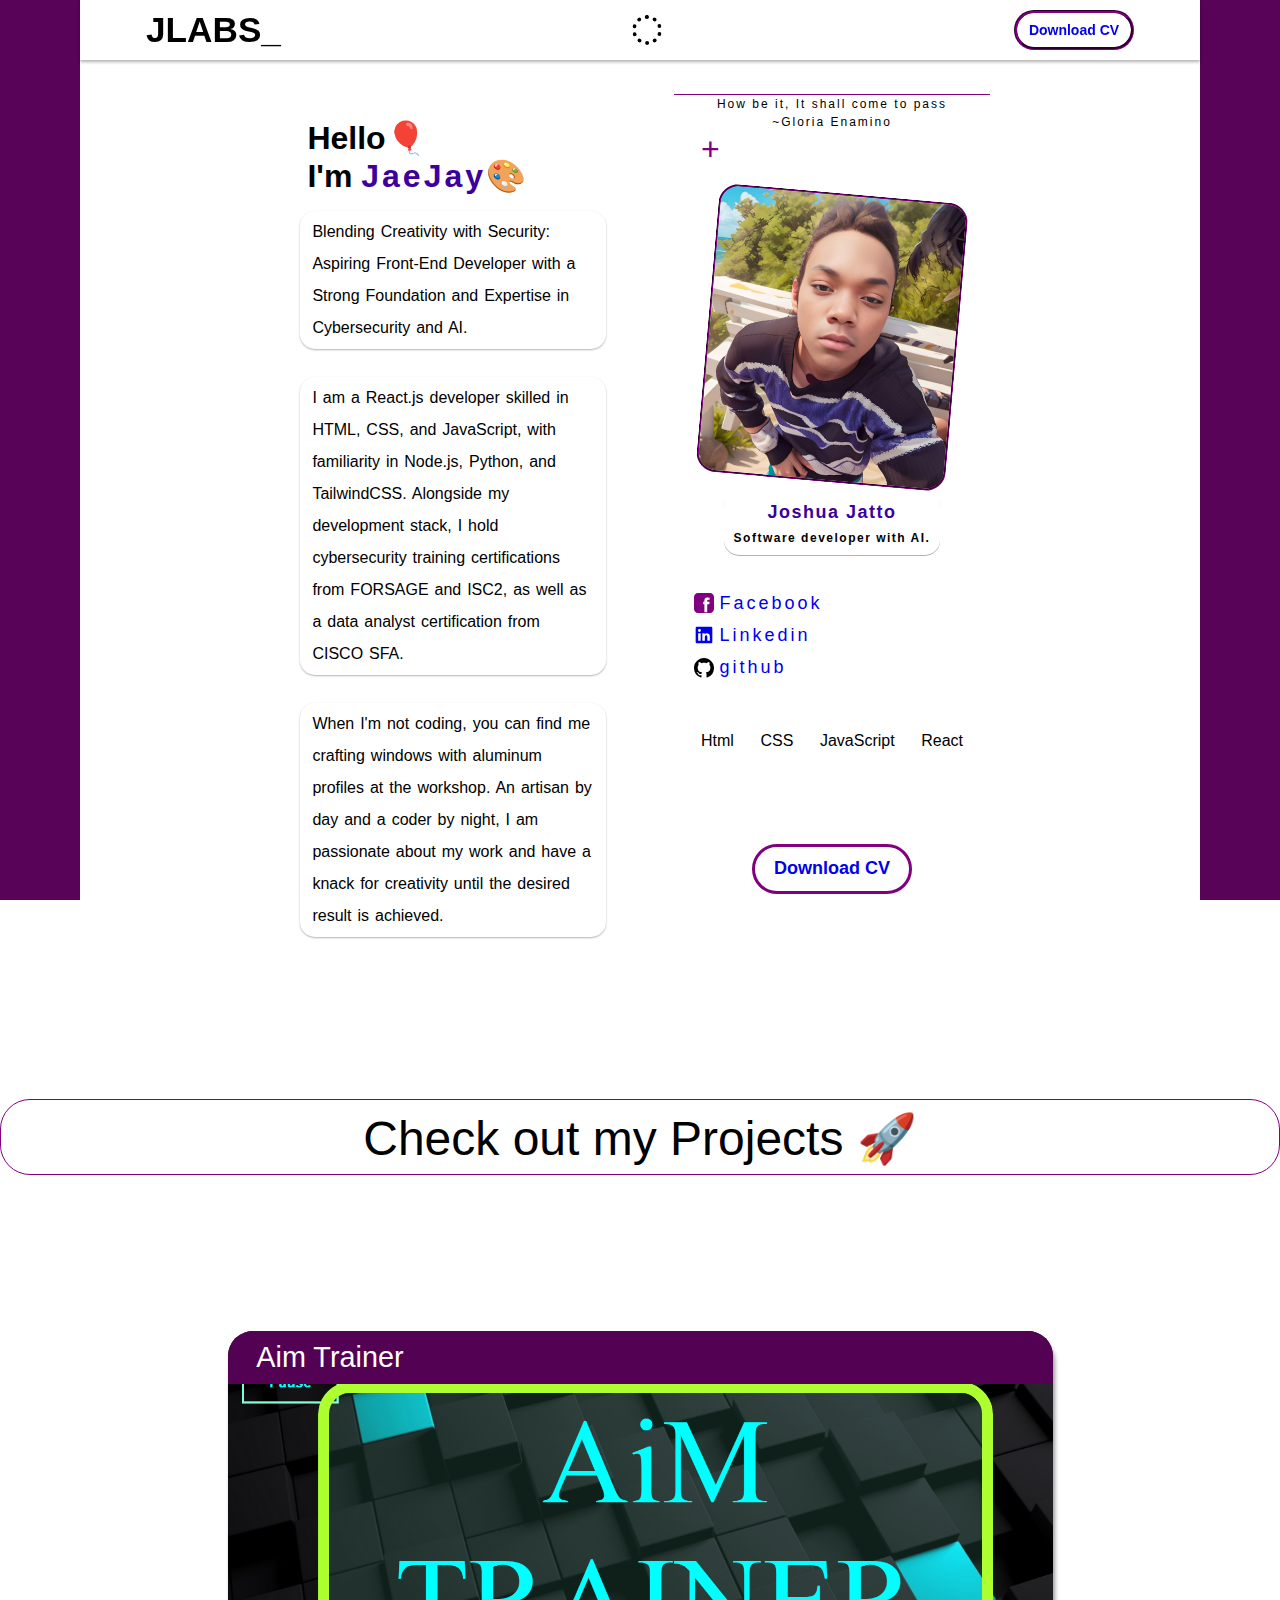
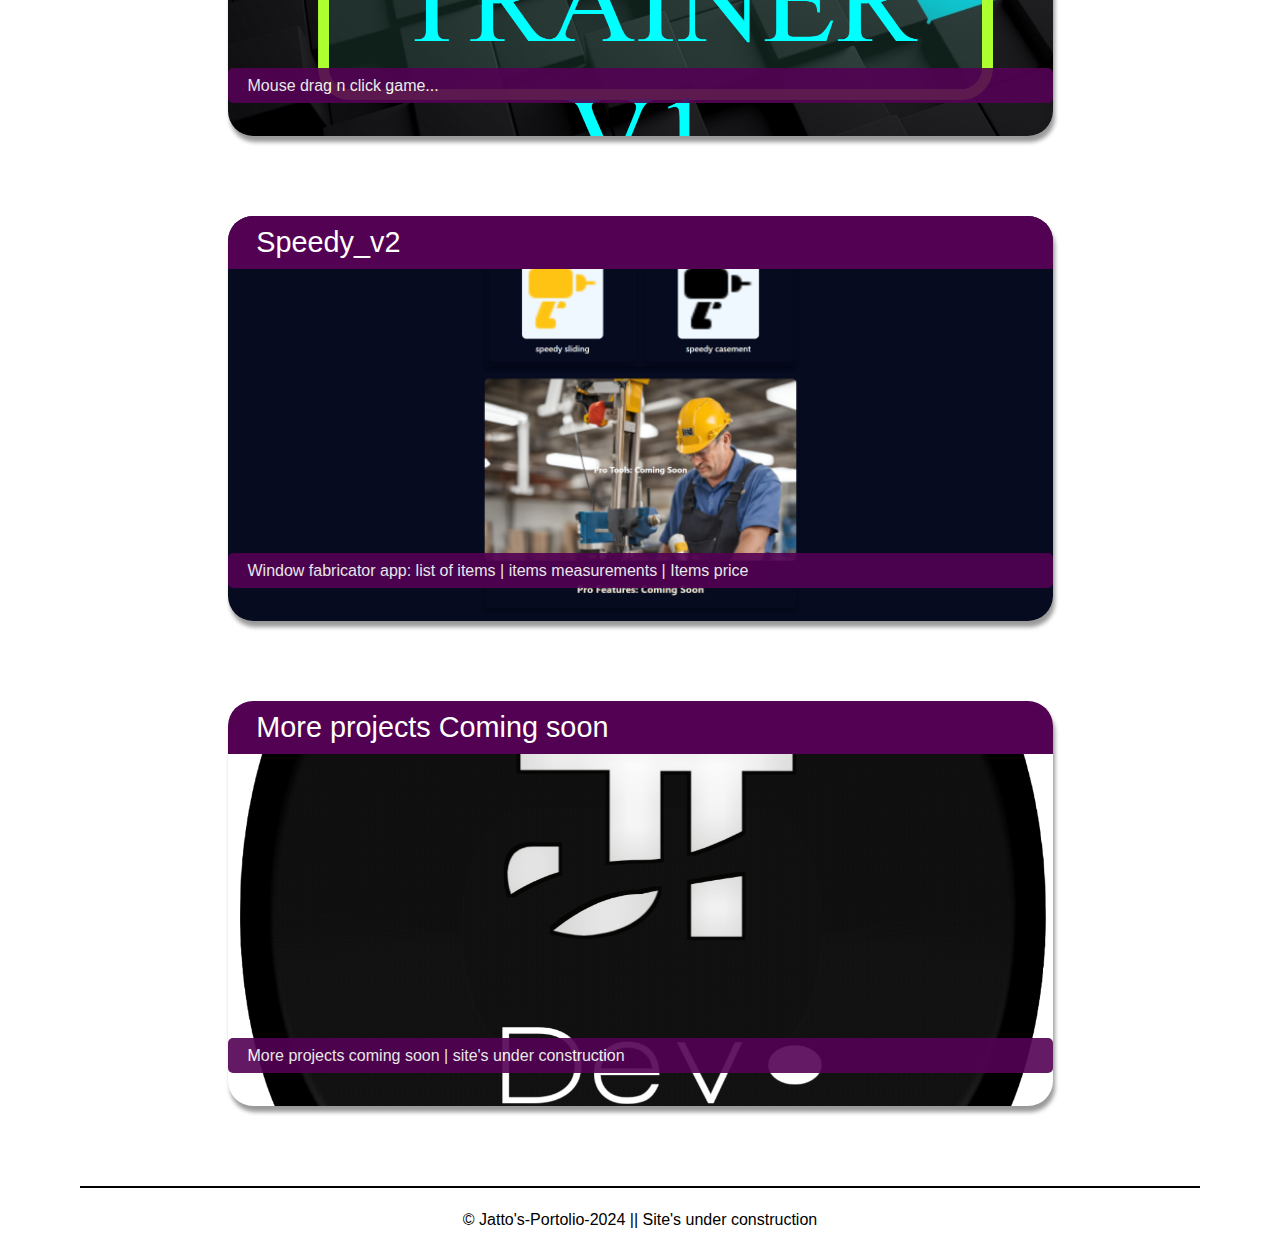
==== index.html @ 6df73980 "first commit" ====
<!DOCTYPE html>
<html lang="en">
  <head>
    <meta charset="UTF-8" />
    <meta name="viewport" content="width=device-width, initial-scale=1.0" />
    <title>J_Labs-portfolio</title>
    <link rel="stylesheet" href="./styles.css" />
  </head>
  <body>
    <div class="wrapper">
      <div class="curtains">
        <div class="curtain-left"></div>
        <div class="curtain-right"></div>
      </div>

      <div class="landing">
        <nav>
          <div class="brand-name center">JLABS_</div>
          <div class="toggle"></div>
          <a  href="https://drive.google.com/file/d/1nUcw_5_J61xFv6UEHFuhJH3aGHqIxyXJ/view?usp=drive_link" target="_blank" class="cv center">Download CV</a>
        </nav>
        <main>
          <section class="bio-details">
            <div class="bio">
              <h1>
                Hello🎈<br />
                I'm <span class="color-text">JaeJay🎨</span>
              </h1>
              <p>
                Blending Creativity with Security: Aspiring Front-End Developer
                 with a Strong Foundation and Expertise in Cybersecurity and AI.
              </p>
              <br />
              <p>
                I am a React.js developer skilled in HTML, CSS, and JavaScript, with familiarity in Node.js, Python, and TailwindCSS.
                 Alongside my development stack, I hold cybersecurity training certifications from FORSAGE and ISC2, as well as a data analyst certification from CISCO SFA.
              </p>
              <br />
              <p>
                When I'm not coding, you can find me crafting windows with aluminum profiles at the workshop. An artisan by day and a coder by night,
                 I am passionate about my work and have a knack for creativity until the desired result is achieved.
              </p>
              <br />
            </div>
          </section>

          <section class="profile-details">
            <div class="quotes"></div>
            <div class="addbtn" title="Add a quote ">+</div>
            <form class="get-quote">
              <input type="text" id="quote" placeholder="Chant your mantra" />
              <input type="text" id="author" placeholder="Enter your name" />
              <button type="submit" class="add-quote-and-name">+</button>
            </form>
            <div class="profile">
              <img src="./assets/Jae_AI.jpg" alt="profile-pictue" />
            </div>
            <div class="details">
              <div class="name color-text">Joshua Jatto</div>
              <div class="job">Software developer with AI.</div>
            </div>

            <ul class="contacts">
              <li class="contact">
                <a href="https://web.facebook.com/joshua.jatto.7/"
                  ><svg
                    xmlns="http://www.w3.org/2000/svg"
                    xmlns:xlink="http://www.w3.org/1999/xlink"
                    version="1.0"
                    x="0px"
                    y="0px"
                    width="50"
                    height="50"
                    viewBox="0 0 50 50"
                    fill="purple"
                    class="icon icons8-Facebook-Filled"
                  >
                    <path
                      d="M40,0H10C4.486,0,0,4.486,0,10v30c0,5.514,4.486,10,10,10h30c5.514,0,10-4.486,10-10V10C50,4.486,45.514,0,40,0z M39,17h-3 c-2.145,0-3,0.504-3,2v3h6l-1,6h-5v20h-7V28h-3v-6h3v-3c0-4.677,1.581-8,7-8c2.902,0,6,1,6,1V17z"
                    ></path></svg
                  >Facebook</a
                >
              </li>
              <li class="contact">
                <a
                  href="https://www.linkedin.com/in/myjatto?trk=contact-info"
                  target="_blank"
                >
                  <svg
                    xmlns="http://www.w3.org/2000/svg"
                    viewBox="0 0 24 24"
                    data-supported-dps="24x24"
                    fill="currentColor"
                    class="mercado-match"
                    width="24"
                    height="24"
                    focusable="false"
                  >
                    <path
                      d="M20.5 2h-17A1.5 1.5 0 002 3.5v17A1.5 1.5 0 003.5 22h17a1.5 1.5 0 001.5-1.5v-17A1.5 1.5 0 0020.5 2zM8 19H5v-9h3zM6.5 8.25A1.75 1.75 0 118.3 6.5a1.78 1.78 0 01-1.8 1.75zM19 19h-3v-4.74c0-1.42-.6-1.93-1.38-1.93A1.74 1.74 0 0013 14.19a.66.66 0 000 .14V19h-3v-9h2.9v1.3a3.11 3.11 0 012.7-1.4c1.55 0 3.36.86 3.36 3.66z"
                    ></path></svg
                  >Linkedin</a
                >
              </li>
              <li class="contact">
                <a href="https://github.com/joshua-jatto" target="_blank">
                  <svg
                    height="24"
                    aria-hidden="true"
                    viewBox="0 0 16 16"
                    version="1.1"
                    width="24"
                    data-view-component="true"
                    class="octicon octicon-mark-github"
                  >
                    <path
                      d="M8 0c4.42 0 8 3.58 8 8a8.013 8.013 0 0 1-5.45 7.59c-.4.08-.55-.17-.55-.38 0-.27.01-1.13.01-2.2 0-.75-.25-1.23-.54-1.48 1.78-.2 3.65-.88 3.65-3.95 0-.88-.31-1.59-.82-2.15.08-.2.36-1.02-.08-2.12 0 0-.67-.22-2.2.82-.64-.18-1.32-.27-2-.27-.68 0-1.36.09-2 .27-1.53-1.03-2.2-.82-2.2-.82-.44 1.1-.16 1.92-.08 2.12-.51.56-.82 1.28-.82 2.15 0 3.06 1.86 3.75 3.64 3.95-.23.2-.44.55-.51 1.07-.46.21-1.61.55-2.33-.66-.15-.24-.6-.83-1.23-.82-.67.01-.27.38.01.53.34.19.73.9.82 1.13.16.45.68 1.31 2.69.94 0 .67.01 1.3.01 1.49 0 .21-.15.45-.55.38A7.995 7.995 0 0 1 0 8c0-4.42 3.58-8 8-8Z"
                    ></path></svg
                  >github</a
                >
              </li>
            </ul>
            <ul class="tech-stack">
              <li class="">Html</li>
              <li class="">CSS</li>
              <li class="">JavaScript</li>
              <li class="">React</li>
            </ul>
            <a href="https://drive.google.com/file/d/1nUcw_5_J61xFv6UEHFuhJH3aGHqIxyXJ/view?usp=drive_link" target="_blank"
             class="git  center">Download CV</a>
          </section>
        </main>
        <div class="view-projects">Check out my Projects 🚀</div>
      </div>
      <div class="projects-container">
      
        <a href="./project-pages/project-1.html" target="_blank" class="project-card">
          <div class="background" style=" background-image: url(./assets/AimTrainer_Desktop.html.png);">
            <div class="project-name">Aim Trainer</div>
            <div class="project-description">
             Mouse drag n click game...
            </div>
          </div>
        </a>

        <a href="https://joshua-jatto.github.io/Speedy_v2-master/" target="_blank" class="project-card">
          <div class="background" style=" background-image: url(./assets/Speedy-banner.png);">
            <div class="project-name">Speedy_v2</div>
            <div class="project-description">
               Window fabricator app:
              list of items | items measurements | Items price
            </div>
          </div>
        </a>

        <a href="./index.html" target="_blank" class="project-card">
          <div class="background" style=" background-image: url(./assets/JTHD.png);">
            <div class="project-name"> More projects Coming soon</div>
            <div class="project-description">
             More projects coming soon | site's under construction
            </div>
          </div>
        </a>

      </div>
    </div>
  </div>
  <footer>
    <p>© Jatto's-Portolio-2024 || Site's under construction</p>
  </footer>
  <script src="./main.js"></script>
  </body>
</html>
---- styles.css ----
* {
  padding: 0;
  margin: 0;
  box-sizing: border-box;
  font-family: Arial, Helvetica, sans-serif;
  font-weight: 400;
  
}
:root {
  --purpleText: #3c009d;
  --purple: rgb(88, 2, 88);
  --boxShadow2:    box-shadow:
  0 6px 6px hsl(0deg 0% 0% / 0.3);

};


body.active {
  background-color: #212122;
  color: aqua;
  transition: all .4s ease-in;
}
.color-text {
  color: var(--purpleText);
  font-size: 1em;
  font-weight: 700;
  font-family: Arial, Helvetica, sans-serif;
  letter-spacing: 3px;
}

.wapper {
  width: 100vw;
  position: relative;
  display: flex;
  flex-direction: column;
}

.curtains {
  width: 100%;
  display: flex;
  justify-content: space-between;
  position: fixed;
}
.active {
  color: aqua;
  background-color: #18191a;
}

.curtain-left {
  position: fixed;
  width: 80px;
  height: 100vh;
  background-color: var(--purple);
  top: 0px;
  left: 0px;
}

.curtain-right {
  position: fixed;
  width: 80px;
  height: 100vh;
  background-color: var(--purple);
  top: 0px;
  right: 0px;
}
.landing {
  width: 100%;
  margin: 0 auto;
}
.center {
  display: flex;
  justify-content: center;
  align-items: center;
}

nav {
  position: fixed;
  padding: 1em;
  top: 0px;
  left: 80px;
  right: 100px;
  width: calc(100% - 160px);
  height: 60px;
  display: flex;
  flex-direction: row;
  justify-content: space-between;
  align-items: center;
  gap: 2em;
  z-index: 100;
  background: transparent;
  box-shadow:
  0 2px 3px hsl(0deg 0% 0% / 0.3);
}
nav:hover {
  
  opacity: 80%;
  background-color:   white;
  box-shadow: 3px 6px 4px hsl(0deg 0% 0% / 0.3);
  transition: all .3s ease-in-out;
}
@media only screen and (max-width: 480px){
  .git-cv{
    display:block;
  }
  .cv{
    display: none;
  }
  .curtain-left,.curtain-right{
    max-width: 20px;
  }
  nav {
    padding: .5em;
    border-radius:  0 0 15px 15px;
   height: -10px;
   box-shadow: 3px 6px 4px hsl(0deg 0% 0% / 0.3);
  }

  nav .brand-name{ 
    margin-left: 10px;
    font-size: 4.5vw;
  }
  
  /* body,.landing, nav{
    width: 100vw;
    left: 0px;
  } */
  main,.projects-container{
   min-width: calc(100vw - 40px);
    display: flex;
    flex-direction: column;
    flex-wrap: wrap;
    /* border: 1px solid red; */
  }
  .project-description{
    display: none;

  }
  main section .profile {
    max-width: 180px;
    
  }

  
  section{
    min-width: 100%;
  }
  .bio p:nth-of-type(3){
    display: none;
  } 
  .projects-container{
  gap:2em;
  }

  
}
.brand-name {
  margin-left: 50px;
  max-width: 160px;
  font-size: 2.2em;
  font-weight: 700;
  font-family:'Segoe UI', Tahoma, Geneva, Verdana, sans-serif;
}

.toggle {
  height: 30px;
  width: 30px;
  padding: 8px;
  border-radius: 50px;
  border: 4px dotted black;
  cursor: pointer;
}
.toggle:hover {
  scale: 1.3;
  rotate: 50deg;
  transition: all 0.6s ease-in-out;
}

.toggle.active {
  background-color: aqua;
  border: 5px dotted black;
  padding: 4px;
  scale: 1.2;
}
.cv {
  width: 120px;
  height: 40px;
  border-radius: 30px;
  font-size: 14px;
  font-weight: 700;
  text-align: center;
  border: 3px groove purple;
  margin-right: 50px;
  background-color: transparent;
  text-decoration: none;
}
.cv:hover {
  width: 160px;
  background-color: rgb(123, 6, 123);
  transition: all 2s ease-in-out;
  color: rgb(10, 244, 244);
}

.quotes {
  position: relative;
  min-width: 100%;
  top: -5px;
  left: 0px;
  text-align: center;
  font-size: 12px;
  letter-spacing: 2px;
  line-height: 1.5em;
  border-top: 1px solid purple;
  margin: 0 auto;
  margin-bottom: 10px;
}
.addbtn {
  width: 1em;
  height: 1em;
  padding-bottom: 4px;
  text-align: center;
  display: block;
  font-size: 2em;
  color: purple;
  position: relative;
  top: -20px;
  left: 20px;
}
/* .quotes:hover {
  font-size: 0.5em;
  transition: all 0.2sec ease-in-out;
} */
.addbtn:hover {
  border-radius: 7%;
  border: 3px solid purple;
  rotate: 7deg;
  transition: all 0.3s ease-in-out;
  padding-bottom: 5px;
}

.get-quote {
  /* position: relative;
  top: -55px; */
  margin: 0 auto;
  display: none;
  max-width: 100%;
  align-items: center;
  border-radius: 25px;
  gap: 8px;
}
.get-quote input {
  min-width: 50%;
  height: 40px;
  border-radius: 11px;
  padding: 5px;
  margin-bottom: 1em;
}
.get-quote:hover input {
  border: 2px solid purple;
  cursor: pointer;
}
.get-quote button {
  border: none;
  color: purple;
  font-size: 2em;
  transform: translateY(-25%);
  width: 100%;
  background-color: white;
}
main {
  display: flex;
  flex-direction: row;
  justify-content: flex-start;
  align-items: flex-start;
  gap: 2rem;
  padding: 1em;
  max-width: 60%;
  margin: 0 auto;
  position: relative;
  top: 75px;
  
}
section {
  width: 45%;
  display: flex;
  flex-direction: column;
  justify-content: center;
  align-items: flex-start;
  gap: 5px;
  padding: 8px;
  margin: 0 auto;
  position: relative;
  margin-bottom: 1em;
}


.bio {
  position: relative;
  top: 15px;
  width: 100%;
  padding: 5px;
}
.bio h1 {
  width: 100%;
  font-size: 2em;
  font-weight: 700;
  margin-bottom: 1rem;
  font-family: "Segoe UI", Tahoma, Geneva, Verdana, sans-serif;
  padding-left: 12px;
}
.bio p {
  font-size: 13uv;
  font-weight: 300;
  word-spacing: 1.5px;
  line-height: 2em;
  margin: 5px;
  padding: 5px 12px;
  border-radius: 15px;
  box-shadow: 0 1px 2px hsl(0deg 0% 0% / 0.3);
  width: 100%;
  
  
}
.tech-stack {
  width: 100%;
  display: flex;
  flex-direction: row;
  justify-content: space-evenly;
  align-items: center;
  position: relative;
  height: 40px;
  border-radius: 30px;
  font-size: 16px;
  font-weight: 400;
  margin: 0 auto;
  margin-top: 2em;
}

ul li {
  list-style: none;
}

.profile {
  max-width: 250px;
  text-align: center;
  position: relative;
  top: 5px;
  text-align: center;
  margin: 0 auto;
  rotate: 5deg;
  
}
.profile:hover {
  rotate: 0deg;
  transition: all 0.6s ease-in-out;
}
.profile img {
  border-radius: 30px;
  width: 100%;
  border: 2px groove purple;
  border-radius: 20px;
  
}
.details {
  max-width: 100%;
  text-align: center;
  margin: 0 auto;
  position: relative;
  top: 5px;
  padding: 5px 10px;
  border-radius: 15px;
  box-shadow: 0 1px 0px hsl(0deg 0% 0% / 0.3);
}
.details .name {
  font-size: 18px;
  font-weight: 600;
  line-height: 1.8;
  letter-spacing: 1.5px;
}
.details .job {
  font-size: 12px;
  font-weight: 600;
  line-height: 1.8;
  letter-spacing: 1.5px;
}
.contacts {
  max-width: 80%;
  text-align: left;
  margin-top: 2em;
  
}
.contacts a{
  text-decoration: none;
}
.contact {
  font-size: 18px;
  font-weight: 700;
  line-height: 1.8;
  letter-spacing: 3px;
  text-align: left;
  margin-left: 20px;
}
.contacts a{
  display: flex;
  align-items: center;
  gap: 5px;
  
}
.contacts a svg{
  width: 20px;
  height: 20px;
}

.git {
  /* display: none; */
  width: 160px;
  height: 50px;
  border-radius: 30px;
  font-size: 18px;
  font-weight: 600;
  margin: 1em auto;
  position: relative;
  bottom: -60px;
  border: 3px solid purple;
  background-color: transparent;
  text-decoration: none;
  
}

.git:hover {
  width: 200px;
  background-color: rgb(123, 6, 123);
  transition: all 2s ease-in-out;
  color: rgb(10, 244, 244);
}
.view-projects {
  width:100%;
  margin: 3em auto;
  min-height: 60px;
  padding: 7px 0px;
  border-radius: 30px;
  font-size: 3em;
  font-weight: 400;
  margin-top: 2em;
  position: relative;
  bottom: -88px;
  border: 1px solid purple;
  text-align: center;
  padding-top: 10px;
  letter-spacing: 10uv;
  z-index: -1;

}

.projects-container{
  width: calc(100vw - 180px);
  margin: 0 auto;
  /* display: flex;
  flex-direction: column;
  gap: 1vh;
  justify-content: center; */
  position: relative;
  top: 100px;
}

.project-card {
  width: 75%;
  margin: 0 auto;
  position: relative;
  display: flex;
  justify-content: flex-end;
  flex-wrap: wrap;
  box-shadow: 2px 6px 4px hsl(0deg 0% 0% / 0.4);
  border-radius: 25px;
  text-decoration: none;
 height:45vh;
 overflow-y: hidden;
 margin-bottom: 5em;

}
.background{
 background-size: cover;
 background-repeat: no-repeat;
 background-position: center;
 width: 100%;
 position: relative;
}
.project-card:hover {
  background-color: antiquewhite;
  border: 1px groove rgb(39, 2, 39);
  opacity: 85%;
  transition: .3s ease;
}


.project-name {
  font-size: 1.8em;
  font-family: 'Segoe UI', Tahoma, Geneva, Verdana, sans-serif;
  color: white;
  background-color: rgb(83, 1, 83);
  border-radius: px;
  padding: 10px;
  max-height: 120px;
  top: 0;
  padding-left: 1em;
}
.project-description {
  position: relative;
  text-align: left;
  padding: 5px 20px;
  top: 70% ;
  line-height: 1.6;
  text-shadow: #18191a;
  border-radius: 5px;
  font-size: 1rem;
  font-weight: 400;
  font-family: Arial, Helvetica, sans-serif;
  color:white;
  background-color: rgb(83, 1, 83);
  opacity: 90%;
}

footer {
  width: calc(100% - 160px);
  margin: 0 auto;
  position: relative;
  top: 100px;
  height: 3em;
  border-top: 2px solid black;
  color: black;
  display: flex;
  justify-content: center;
  align-items: center;
  padding: 2em;
  margin-top: 2em;
  font-size: 10uv;
}
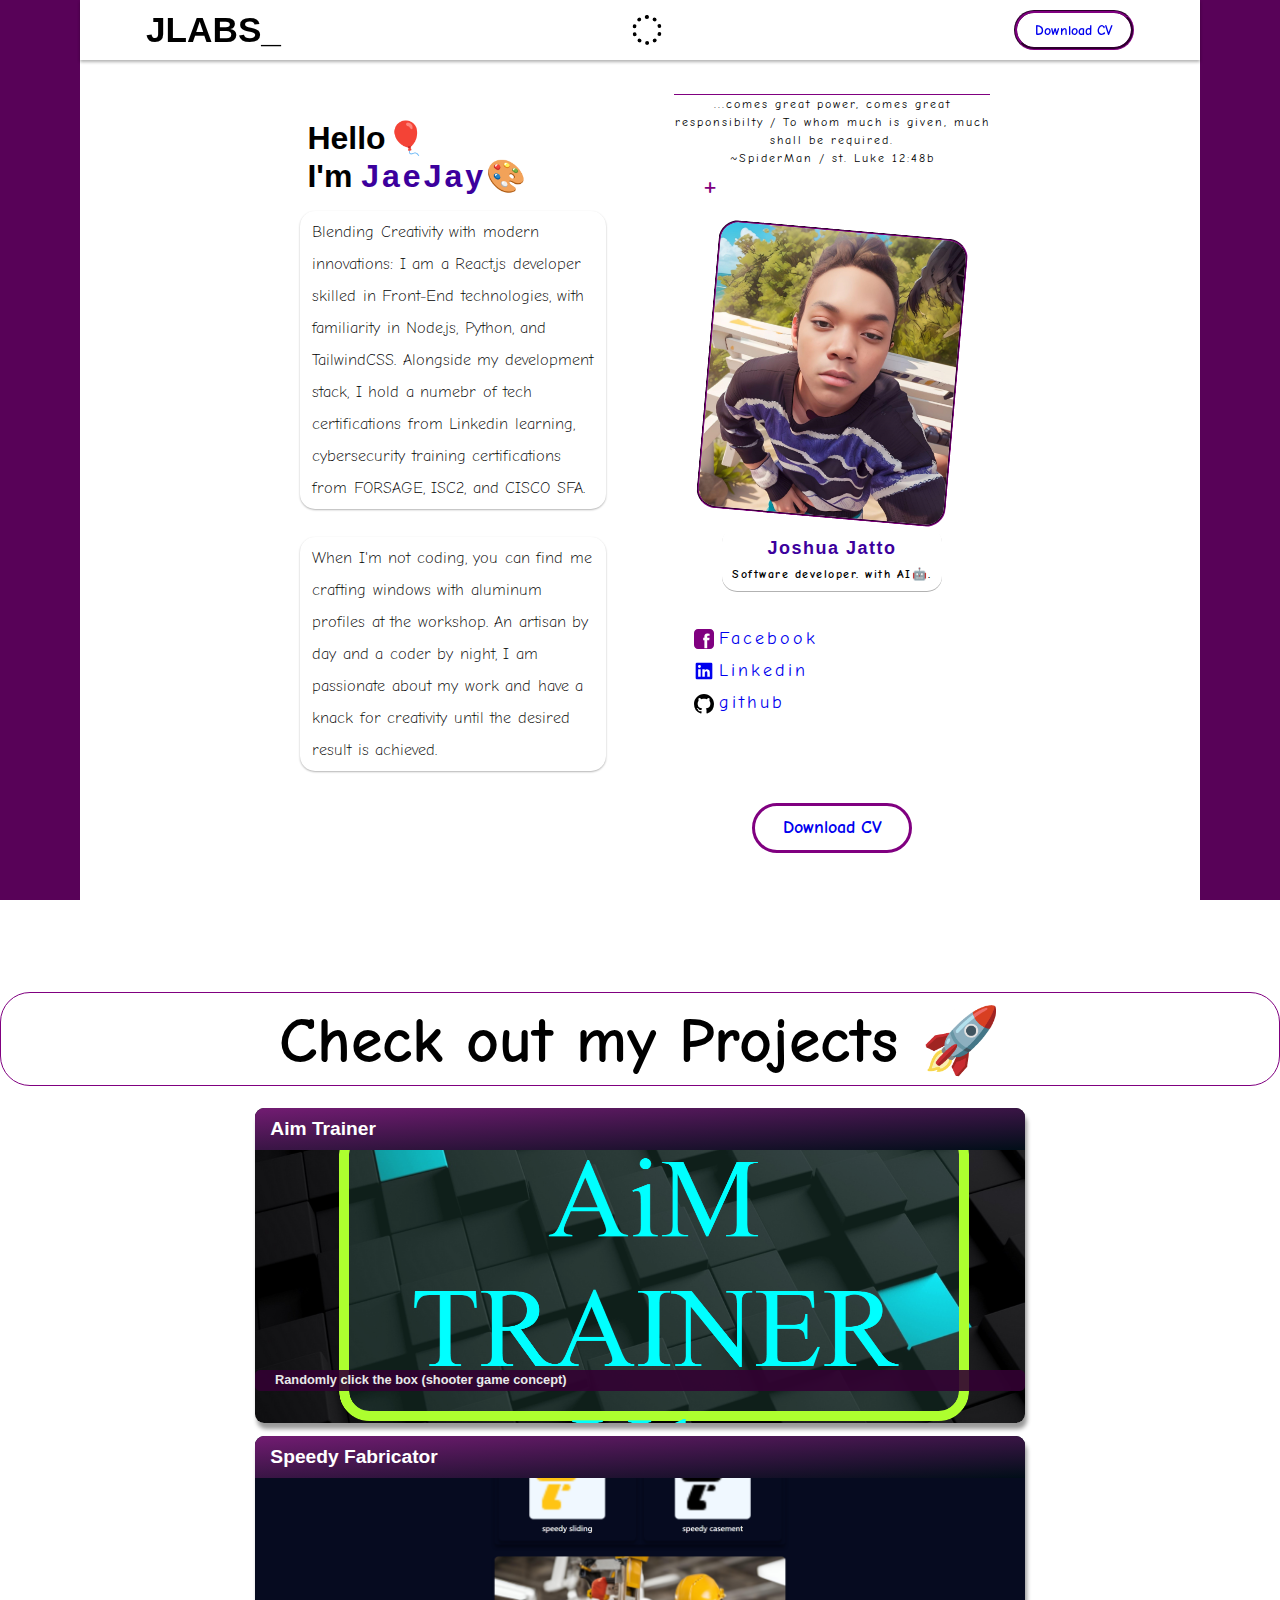
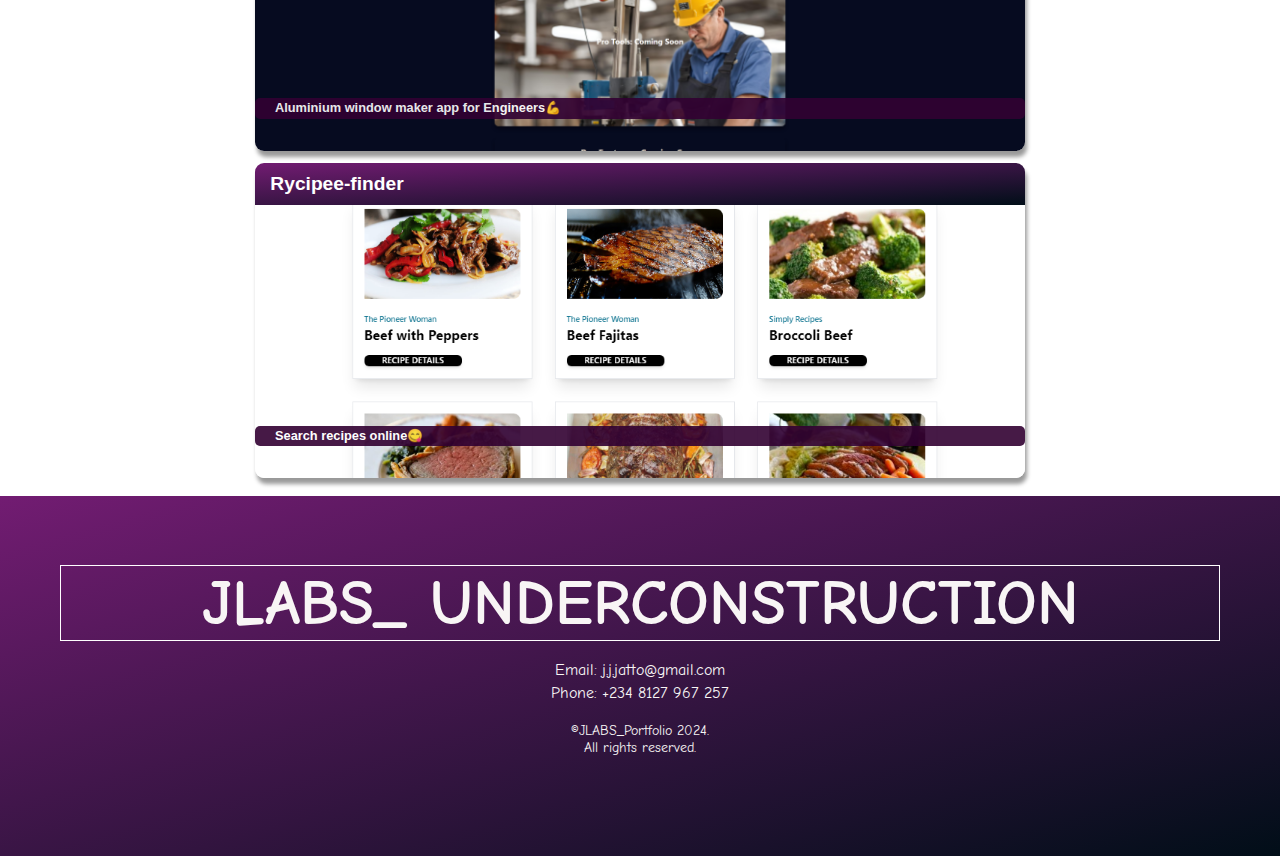
==== commit 3dbf61da: "added dynamic content loadint to projects section" ====
--- a/index.html
+++ b/index.html
@@ -16,7 +16,7 @@
       <div class="landing">
         <nav>
           <div class="brand-name center">JLABS_</div>
-          <div class="toggle"></div>
+          <div class="toggle" onclick="darkModeToggle()"></div>
           <a  href="https://drive.google.com/file/d/1nUcw_5_J61xFv6UEHFuhJH3aGHqIxyXJ/view?usp=drive_link" target="_blank" class="cv center">Download CV</a>
         </nav>
         <main>
@@ -27,14 +27,12 @@
                 I'm <span class="color-text">JaeJay🎨</span>
               </h1>
               <p>
-                Blending Creativity with Security: Aspiring Front-End Developer
-                 with a Strong Foundation and Expertise in Cybersecurity and AI.
+                Blending Creativity with modern innovations: 
+                I am a React.js developer skilled in Front-End technologies, with familiarity in Node.js, Python, and TailwindCSS.
+                 Alongside my development stack, I hold a numebr of tech certifications from Linkedin learning,  cybersecurity training certifications from FORSAGE, ISC2, and CISCO SFA.
               </p>
-              <br />
-              <p>
-                I am a React.js developer skilled in HTML, CSS, and JavaScript, with familiarity in Node.js, Python, and TailwindCSS.
-                 Alongside my development stack, I hold cybersecurity training certifications from FORSAGE and ISC2, as well as a data analyst certification from CISCO SFA.
-              </p>
+              
+             
               <br />
               <p>
                 When I'm not coding, you can find me crafting windows with aluminum profiles at the workshop. An artisan by day and a coder by night,
@@ -52,13 +50,15 @@
               <input type="text" id="author" placeholder="Enter your name" />
               <button type="submit" class="add-quote-and-name">+</button>
             </form>
+           
             <div class="profile">
               <img src="./assets/Jae_AI.jpg" alt="profile-pictue" />
             </div>
             <div class="details">
               <div class="name color-text">Joshua Jatto</div>
-              <div class="job">Software developer with AI.</div>
+              <div class="job">Software developer. with AI🤖.</div>
             </div>
+            
 
             <ul class="contacts">
               <li class="contact">
@@ -120,12 +120,12 @@
                 >
               </li>
             </ul>
-            <ul class="tech-stack">
+            <!-- <ul class="tech-stack">
               <li class="">Html</li>
               <li class="">CSS</li>
               <li class="">JavaScript</li>
               <li class="">React</li>
-            </ul>
+            </ul> -->
             <a href="https://drive.google.com/file/d/1nUcw_5_J61xFv6UEHFuhJH3aGHqIxyXJ/view?usp=drive_link" target="_blank"
              class="git  center">Download CV</a>
           </section>
@@ -133,7 +133,7 @@
         <div class="view-projects">Check out my Projects 🚀</div>
       </div>
       <div class="projects-container">
-      
+<!--       
         <a href="./project-pages/project-1.html" target="_blank" class="project-card">
           <div class="background" style=" background-image: url(./assets/AimTrainer_Desktop.html.png);">
             <div class="project-name">Aim Trainer</div>
@@ -143,7 +143,7 @@
           </div>
         </a>
 
-        <a href="https://joshua-jatto.github.io/Speedy_v2-master/" target="_blank" class="project-card">
+        <a href=" https://joshua-jatto.github.io/JLABS-Speedy_ACP/" target="_blank" class="project-card">
           <div class="background" style=" background-image: url(./assets/Speedy-banner.png);">
             <div class="project-name">Speedy_v2</div>
             <div class="project-description">
@@ -151,23 +151,27 @@
               list of items | items measurements | Items price
             </div>
           </div>
-        </a>
+        </a> -->
 
-        <a href="./index.html" target="_blank" class="project-card">
-          <div class="background" style=" background-image: url(./assets/JTHD.png);">
-            <div class="project-name"> More projects Coming soon</div>
-            <div class="project-description">
-             More projects coming soon | site's under construction
-            </div>
-          </div>
-        </a>
+       
 
       </div>
     </div>
   </div>
   <footer>
-    <p>© Jatto's-Portolio-2024 || Site's under construction</p>
-  </footer>
+    <div class="footer-content">
+        <div class="site-name">
+            <h1>JLABS_ UNDERCONSTRUCTION</h1>
+        </div>
+        <div class="contact-info">
+            <p>Email: j.j.jatto@gmail.com</p>
+            <p>Phone: +234 8127 967 257</p>
+        </div>
+        <div class="footer-bottom">
+            <p>&copy;JLABS_Portfolio 2024.<br/> All rights reserved.</p>
+        </div>
+    </div>
+</footer>
   <script src="./main.js"></script>
   </body>
 </html>
--- a/styles.css
+++ b/styles.css
@@ -1,18 +1,26 @@
+@import url('https://fonts.googleapis.com/css2?family=Comic+Neue:ital,wght@0,300;0,400;0,700;1,300;1,400;1,700&display=swap');
+
+
 * {
   padding: 0;
   margin: 0;
   box-sizing: border-box;
-  font-family: Arial, Helvetica, sans-serif;
+  font-family: "Comic Neue", cursive;
+  font-weight: 700;
+  font-style: normal;
+
   font-weight: 400;
-  
-}
+
+}
+
 :root {
   --purpleText: #3c009d;
   --purple: rgb(88, 2, 88);
-  --boxShadow2:    box-shadow:
-  0 6px 6px hsl(0deg 0% 0% / 0.3);
-
-};
+  --boxShadow2: box-shadow: 0 6px 6px hsl(0deg 0% 0% / 0.3);
+
+}
+
+;
 
 
 body.active {
@@ -20,6 +28,7 @@
   color: aqua;
   transition: all .4s ease-in;
 }
+
 .color-text {
   color: var(--purpleText);
   font-size: 1em;
@@ -41,6 +50,7 @@
   justify-content: space-between;
   position: fixed;
 }
+
 .active {
   color: aqua;
   background-color: #18191a;
@@ -63,10 +73,12 @@
   top: 0px;
   right: 0px;
 }
+
 .landing {
   width: 100%;
   margin: 0 auto;
 }
+
 .center {
   display: flex;
   justify-content: center;
@@ -89,76 +101,89 @@
   z-index: 100;
   background: transparent;
   box-shadow:
-  0 2px 3px hsl(0deg 0% 0% / 0.3);
-}
+    0 2px 3px hsl(0deg 0% 0% / 0.3);
+}
+
 nav:hover {
-  
+
   opacity: 80%;
-  background-color:   white;
+  background-color: white;
   box-shadow: 3px 6px 4px hsl(0deg 0% 0% / 0.3);
   transition: all .3s ease-in-out;
 }
-@media only screen and (max-width: 480px){
-  .git-cv{
-    display:block;
-  }
-  .cv{
+
+@media only screen and (max-width: 480px) {
+  .git-cv {
+    display: block;
+  }
+
+  .cv {
     display: none;
   }
-  .curtain-left,.curtain-right{
+
+  .curtain-left,
+  .curtain-right {
     max-width: 20px;
   }
+
   nav {
     padding: .5em;
-    border-radius:  0 0 15px 15px;
-   height: -10px;
-   box-shadow: 3px 6px 4px hsl(0deg 0% 0% / 0.3);
-  }
-
-  nav .brand-name{ 
+    border-radius: 0 0 15px 15px;
+    height: -10px;
+    box-shadow: 3px 6px 4px hsl(0deg 0% 0% / 0.3);
+  }
+
+  nav .brand-name {
     margin-left: 10px;
     font-size: 4.5vw;
   }
-  
+
   /* body,.landing, nav{
     width: 100vw;
     left: 0px;
   } */
-  main,.projects-container{
-   min-width: calc(100vw - 40px);
+  main,
+  .projects-container {
+    min-width: calc(100vw - 40px);
     display: flex;
     flex-direction: column;
     flex-wrap: wrap;
     /* border: 1px solid red; */
   }
-  .project-description{
-    display: none;
-
-  }
+
+
+  .project-card {
+    width: 200px;
+  }
+
   main section .profile {
     max-width: 180px;
-    
-  }
-
-  
-  section{
+
+  }
+
+
+  section {
     min-width: 100%;
   }
-  .bio p:nth-of-type(3){
+
+  .bio p:nth-of-type(3) {
     display: none;
-  } 
-  .projects-container{
-  gap:2em;
-  }
-
-  
-}
+  }
+
+  .projects-container {
+    gap: 1em;
+    flex-wrap: wrap;
+  }
+
+
+}
+
 .brand-name {
   margin-left: 50px;
   max-width: 160px;
   font-size: 2.2em;
   font-weight: 700;
-  font-family:'Segoe UI', Tahoma, Geneva, Verdana, sans-serif;
+  font-family: 'Segoe UI', Tahoma, Geneva, Verdana, sans-serif;
 }
 
 .toggle {
@@ -169,6 +194,7 @@
   border: 4px dotted black;
   cursor: pointer;
 }
+
 .toggle:hover {
   scale: 1.3;
   rotate: 50deg;
@@ -181,6 +207,7 @@
   padding: 4px;
   scale: 1.2;
 }
+
 .cv {
   width: 120px;
   height: 40px;
@@ -193,6 +220,7 @@
   background-color: transparent;
   text-decoration: none;
 }
+
 .cv:hover {
   width: 160px;
   background-color: rgb(123, 6, 123);
@@ -213,6 +241,7 @@
   margin: 0 auto;
   margin-bottom: 10px;
 }
+
 .addbtn {
   width: 1em;
   height: 1em;
@@ -225,6 +254,7 @@
   top: -20px;
   left: 20px;
 }
+
 /* .quotes:hover {
   font-size: 0.5em;
   transition: all 0.2sec ease-in-out;
@@ -247,6 +277,7 @@
   border-radius: 25px;
   gap: 8px;
 }
+
 .get-quote input {
   min-width: 50%;
   height: 40px;
@@ -254,10 +285,12 @@
   padding: 5px;
   margin-bottom: 1em;
 }
+
 .get-quote:hover input {
   border: 2px solid purple;
   cursor: pointer;
 }
+
 .get-quote button {
   border: none;
   color: purple;
@@ -266,6 +299,7 @@
   width: 100%;
   background-color: white;
 }
+
 main {
   display: flex;
   flex-direction: row;
@@ -277,8 +311,9 @@
   margin: 0 auto;
   position: relative;
   top: 75px;
-  
-}
+
+}
+
 section {
   width: 45%;
   display: flex;
@@ -299,6 +334,7 @@
   width: 100%;
   padding: 5px;
 }
+
 .bio h1 {
   width: 100%;
   font-size: 2em;
@@ -307,6 +343,7 @@
   font-family: "Segoe UI", Tahoma, Geneva, Verdana, sans-serif;
   padding-left: 12px;
 }
+
 .bio p {
   font-size: 13uv;
   font-weight: 300;
@@ -317,9 +354,10 @@
   border-radius: 15px;
   box-shadow: 0 1px 2px hsl(0deg 0% 0% / 0.3);
   width: 100%;
-  
-  
-}
+
+
+}
+
 .tech-stack {
   width: 100%;
   display: flex;
@@ -347,19 +385,22 @@
   text-align: center;
   margin: 0 auto;
   rotate: 5deg;
-  
-}
+
+}
+
 .profile:hover {
   rotate: 0deg;
   transition: all 0.6s ease-in-out;
 }
+
 .profile img {
   border-radius: 30px;
   width: 100%;
   border: 2px groove purple;
   border-radius: 20px;
-  
-}
+
+}
+
 .details {
   max-width: 100%;
   text-align: center;
@@ -370,27 +411,32 @@
   border-radius: 15px;
   box-shadow: 0 1px 0px hsl(0deg 0% 0% / 0.3);
 }
+
 .details .name {
   font-size: 18px;
   font-weight: 600;
   line-height: 1.8;
   letter-spacing: 1.5px;
 }
+
 .details .job {
   font-size: 12px;
   font-weight: 600;
   line-height: 1.8;
   letter-spacing: 1.5px;
 }
+
 .contacts {
   max-width: 80%;
   text-align: left;
   margin-top: 2em;
-  
-}
-.contacts a{
+
+}
+
+.contacts a {
   text-decoration: none;
 }
+
 .contact {
   font-size: 18px;
   font-weight: 700;
@@ -399,13 +445,15 @@
   text-align: left;
   margin-left: 20px;
 }
-.contacts a{
+
+.contacts a {
   display: flex;
   align-items: center;
   gap: 5px;
-  
-}
-.contacts a svg{
+
+}
+
+.contacts a svg {
   width: 20px;
   height: 20px;
 }
@@ -423,7 +471,7 @@
   border: 3px solid purple;
   background-color: transparent;
   text-decoration: none;
-  
+
 }
 
 .git:hover {
@@ -432,14 +480,13 @@
   transition: all 2s ease-in-out;
   color: rgb(10, 244, 244);
 }
+
 .view-projects {
-  width:100%;
-  margin: 3em auto;
+  width: 100%;
+  margin: 5rem auto;
   min-height: 60px;
   padding: 7px 0px;
   border-radius: 30px;
-  font-size: 3em;
-  font-weight: 400;
   margin-top: 2em;
   position: relative;
   bottom: -88px;
@@ -448,10 +495,13 @@
   padding-top: 10px;
   letter-spacing: 10uv;
   z-index: -1;
-
-}
-
-.projects-container{
+  font-weight: 600;
+  font-size: 5vw;
+
+
+}
+
+.projects-container {
   width: calc(100vw - 180px);
   margin: 0 auto;
   /* display: flex;
@@ -459,31 +509,35 @@
   gap: 1vh;
   justify-content: center; */
   position: relative;
-  top: 100px;
+  top: 30px;
+  margin-bottom: 1rem;
+  height: auto;
 }
 
 .project-card {
-  width: 75%;
+  width: 70%;
   margin: 0 auto;
   position: relative;
   display: flex;
   justify-content: flex-end;
   flex-wrap: wrap;
   box-shadow: 2px 6px 4px hsl(0deg 0% 0% / 0.4);
-  border-radius: 25px;
+  border-radius: 9px;
   text-decoration: none;
- height:45vh;
- overflow-y: hidden;
- margin-bottom: 5em;
-
-}
-.background{
- background-size: cover;
- background-repeat: no-repeat;
- background-position: center;
- width: 100%;
- position: relative;
-}
+  height: 35vh;
+  overflow-y: hidden;
+  margin-bottom: .8em;
+
+}
+
+.background {
+  background-size: cover;
+  background-repeat: no-repeat;
+  background-position: center;
+  width: 100%;
+  position: relative;
+}
+
 .project-card:hover {
   background-color: antiquewhite;
   border: 1px groove rgb(39, 2, 39);
@@ -493,45 +547,74 @@
 
 
 .project-name {
-  font-size: 1.8em;
-  font-family: 'Segoe UI', Tahoma, Geneva, Verdana, sans-serif;
+  font-size: 1.2em;
+  font-family: Arial, Helvetica, sans-serif;
+  font-weight: 600;
   color: white;
-  background-color: rgb(83, 1, 83);
+  background: linear-gradient(to bottom right, rgb(114, 28, 114), #010e18);
   border-radius: px;
   padding: 10px;
-  max-height: 120px;
+  max-height: 80px;
   top: 0;
-  padding-left: 1em;
-}
+  padding-left: .8em;
+}
+
 .project-description {
   position: relative;
   text-align: left;
-  padding: 5px 20px;
-  top: 70% ;
+  padding: 0px 20px;
+  top: 70%;
   line-height: 1.6;
   text-shadow: #18191a;
   border-radius: 5px;
+  font-size: .8rem;
+  font-weight: 600;
+  font-family: Arial, Helvetica, sans-serif;
+  color: white;
+  background-color: rgb(50, 1, 50);
+  opacity: 90%;
+  height: auto;
+}
+
+
+footer {
+
+  margin-top: 3rem;
+  background: linear-gradient(to bottom right, rgb(114, 28, 114), #010e18);
+  color: rgb(248, 245, 245);
+  display: flex;
+  flex-direction: column;
+  align-items: center;
+  justify-content: center;
+  height: 40vh;
+  padding: 20px;
+  box-shadow: 0 -4px 6px var(rgb(88, 2, 88));
+  text-align: center;
+}
+
+.footer-content {
+  max-width: 1200px;
+  width: 100%;
+  padding: 0 20px;
+}
+
+.site-name h1 {
+  margin-top: -.5em;
+  font-weight: 600;
+  font-size: 5vw;
+  margin-bottom: 20px;
+  box-shadow: 0 -4px 6px var(rgb(88, 2, 88));
+  border: 1px solid white;
+}
+
+.contact-info p {
   font-size: 1rem;
-  font-weight: 400;
-  font-family: Arial, Helvetica, sans-serif;
-  color:white;
-  background-color: rgb(83, 1, 83);
-  opacity: 90%;
-}
-
-footer {
-  width: calc(100% - 160px);
-  margin: 0 auto;
-  position: relative;
-  top: 100px;
-  height: 3em;
-  border-top: 2px solid black;
-  color: black;
-  display: flex;
-  justify-content: center;
-  align-items: center;
-  padding: 2em;
-  margin-top: 2em;
-  font-size: 10uv;
-}
-
+  margin: 5px 0;
+  font-weight: 500;
+}
+
+.footer-bottom p {
+  font-size: 0.9rem;
+  margin-top: 20px;
+  font-weight: 500;
+}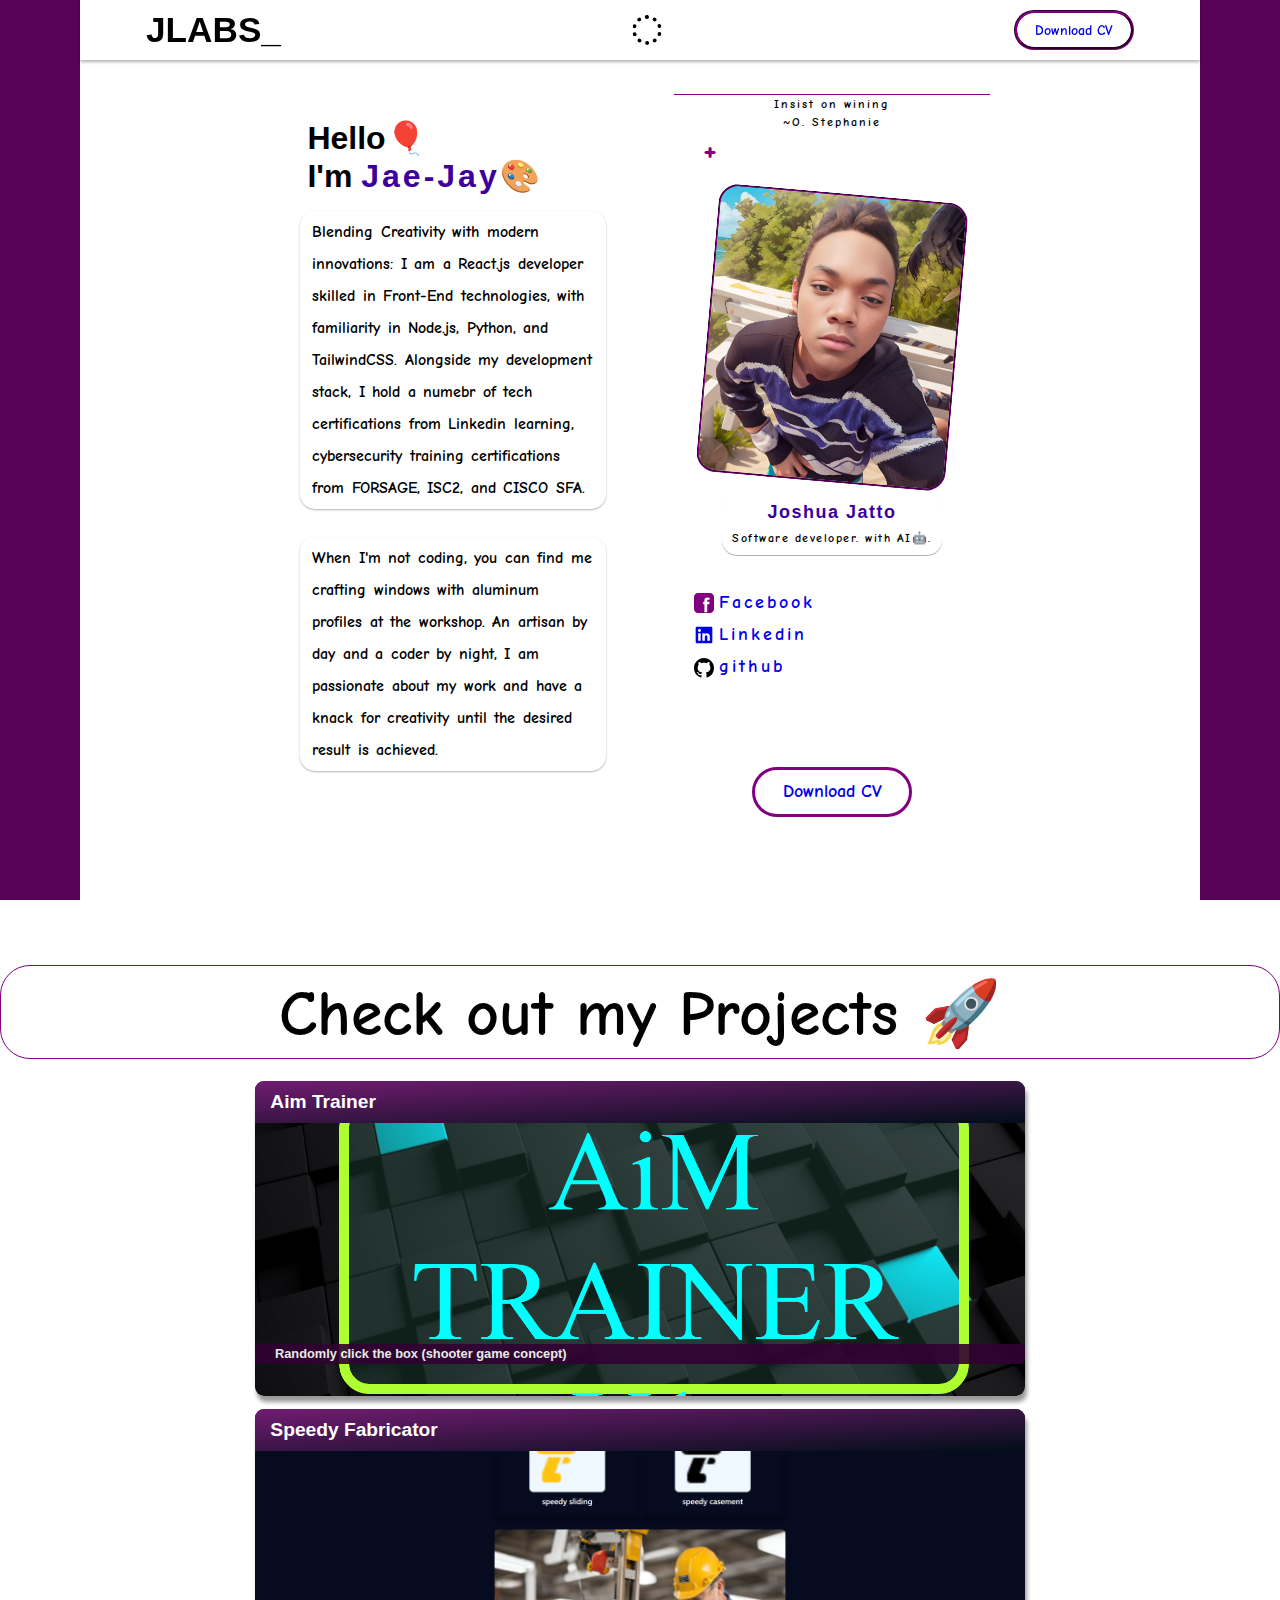
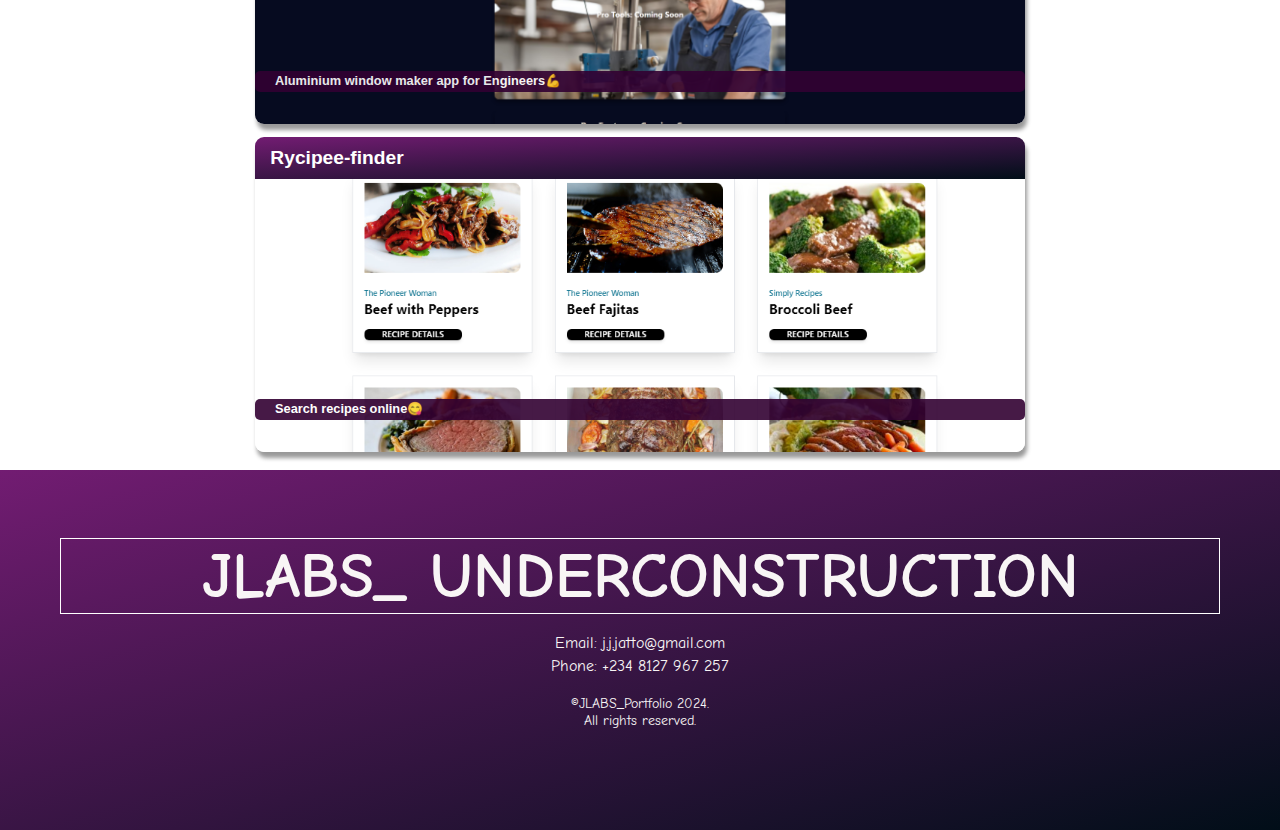
==== commit 4cbdba5d: "cv link updates" ====
--- a/index.html
+++ b/index.html
@@ -17,14 +17,14 @@
         <nav>
           <div class="brand-name center">JLABS_</div>
           <div class="toggle" onclick="darkModeToggle()"></div>
-          <a  href="https://drive.google.com/file/d/1nUcw_5_J61xFv6UEHFuhJH3aGHqIxyXJ/view?usp=drive_link" target="_blank" class="cv center">Download CV</a>
+          <a  href="https://drive.google.com/file/d/1iDQ9RsUi1Dmyfdv8kRpyaJQab0hg22cS/view?usp=sharing" target="_blank" class="cv center">Download CV</a>
         </nav>
         <main>
           <section class="bio-details">
             <div class="bio">
               <h1>
                 Hello🎈<br />
-                I'm <span class="color-text">JaeJay🎨</span>
+                I'm <span class="color-text">Jae-Jay🎨</span>
               </h1>
               <p>
                 Blending Creativity with modern innovations: 
@@ -126,7 +126,7 @@
               <li class="">JavaScript</li>
               <li class="">React</li>
             </ul> -->
-            <a href="https://drive.google.com/file/d/1nUcw_5_J61xFv6UEHFuhJH3aGHqIxyXJ/view?usp=drive_link" target="_blank"
+            <a href="https://drive.google.com/file/d/1iDQ9RsUi1Dmyfdv8kRpyaJQab0hg22cS/view?usp=sharing" target="_blank"
              class="git  center">Download CV</a>
           </section>
         </main>
--- a/styles.css
+++ b/styles.css
@@ -6,10 +6,10 @@
   margin: 0;
   box-sizing: border-box;
   font-family: "Comic Neue", cursive;
-  font-weight: 700;
+  font-weight: 600;
   font-style: normal;
 
-  font-weight: 400;
+  
 
 }
 
@@ -346,7 +346,6 @@
 
 .bio p {
   font-size: 13uv;
-  font-weight: 300;
   word-spacing: 1.5px;
   line-height: 2em;
   margin: 5px;
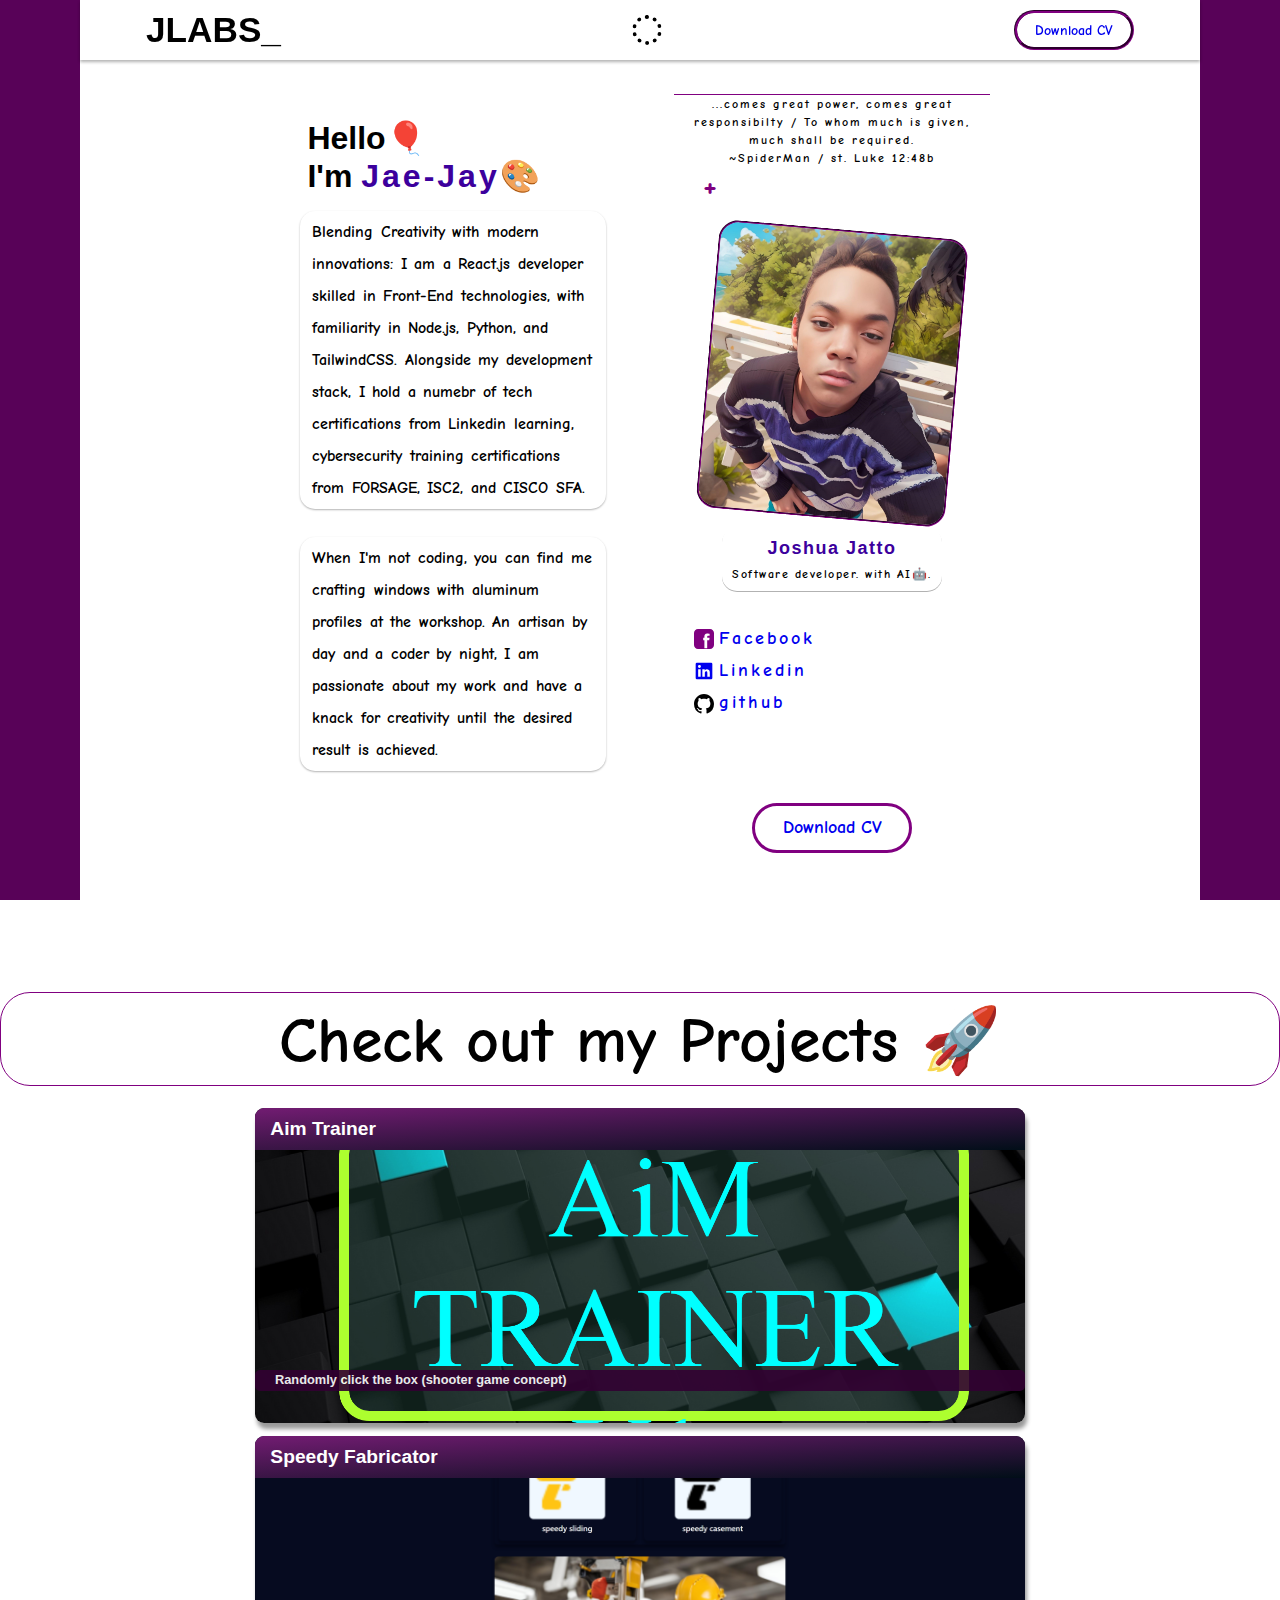
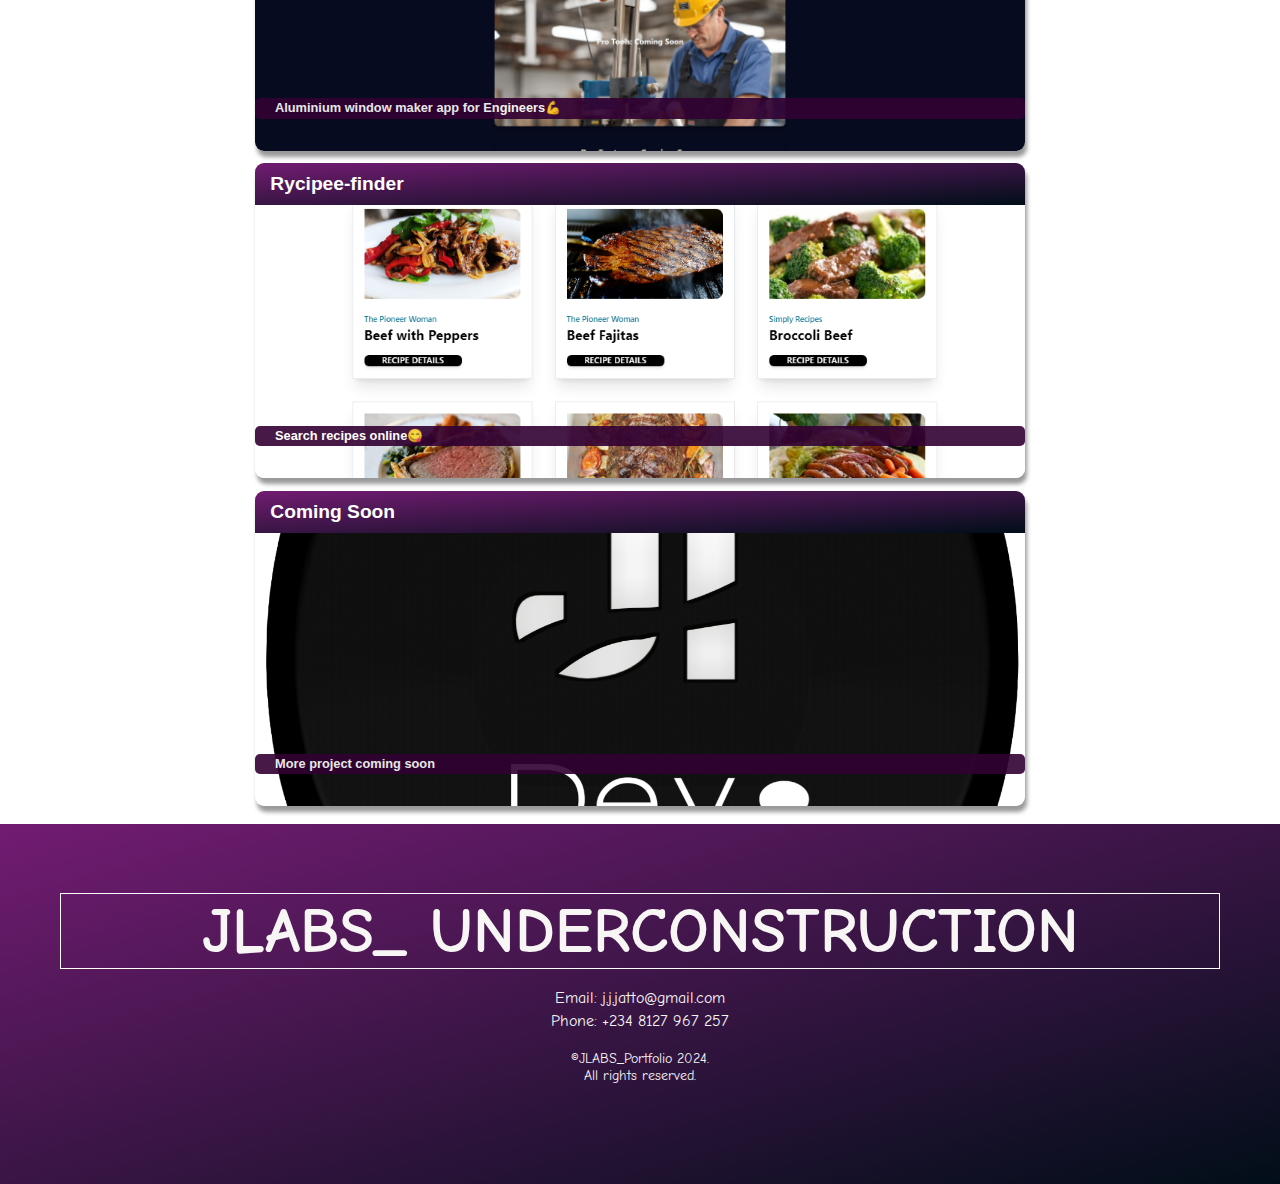
==== commit e6670f4d: "corrected typos" ====
--- a/index.html
+++ b/index.html
@@ -1,139 +1,115 @@
 <!DOCTYPE html>
 <html lang="en">
-  <head>
-    <meta charset="UTF-8" />
-    <meta name="viewport" content="width=device-width, initial-scale=1.0" />
-    <title>J_Labs-portfolio</title>
-    <link rel="stylesheet" href="./styles.css" />
-  </head>
-  <body>
-    <div class="wrapper">
-      <div class="curtains">
-        <div class="curtain-left"></div>
-        <div class="curtain-right"></div>
-      </div>
 
-      <div class="landing">
-        <nav>
-          <div class="brand-name center">JLABS_</div>
-          <div class="toggle" onclick="darkModeToggle()"></div>
-          <a  href="https://drive.google.com/file/d/1iDQ9RsUi1Dmyfdv8kRpyaJQab0hg22cS/view?usp=sharing" target="_blank" class="cv center">Download CV</a>
-        </nav>
-        <main>
-          <section class="bio-details">
-            <div class="bio">
-              <h1>
-                Hello🎈<br />
-                I'm <span class="color-text">Jae-Jay🎨</span>
-              </h1>
-              <p>
-                Blending Creativity with modern innovations: 
-                I am a React.js developer skilled in Front-End technologies, with familiarity in Node.js, Python, and TailwindCSS.
-                 Alongside my development stack, I hold a numebr of tech certifications from Linkedin learning,  cybersecurity training certifications from FORSAGE, ISC2, and CISCO SFA.
-              </p>
-              
-             
-              <br />
-              <p>
-                When I'm not coding, you can find me crafting windows with aluminum profiles at the workshop. An artisan by day and a coder by night,
-                 I am passionate about my work and have a knack for creativity until the desired result is achieved.
-              </p>
-              <br />
-            </div>
-          </section>
+<head>
+  <meta charset="UTF-8" />
+  <meta name="viewport" content="width=device-width, initial-scale=1.0" />
+  <title>J_Labs-portfolio</title>
+  <link rel="stylesheet" href="./styles.css" />
 
-          <section class="profile-details">
-            <div class="quotes"></div>
-            <div class="addbtn" title="Add a quote ">+</div>
-            <form class="get-quote">
-              <input type="text" id="quote" placeholder="Chant your mantra" />
-              <input type="text" id="author" placeholder="Enter your name" />
-              <button type="submit" class="add-quote-and-name">+</button>
-            </form>
-           
-            <div class="profile">
-              <img src="./assets/Jae_AI.jpg" alt="profile-pictue" />
-            </div>
-            <div class="details">
-              <div class="name color-text">Joshua Jatto</div>
-              <div class="job">Software developer. with AI🤖.</div>
-            </div>
-            
+</head>
 
-            <ul class="contacts">
-              <li class="contact">
-                <a href="https://web.facebook.com/joshua.jatto.7/"
-                  ><svg
-                    xmlns="http://www.w3.org/2000/svg"
-                    xmlns:xlink="http://www.w3.org/1999/xlink"
-                    version="1.0"
-                    x="0px"
-                    y="0px"
-                    width="50"
-                    height="50"
-                    viewBox="0 0 50 50"
-                    fill="purple"
-                    class="icon icons8-Facebook-Filled"
-                  >
-                    <path
-                      d="M40,0H10C4.486,0,0,4.486,0,10v30c0,5.514,4.486,10,10,10h30c5.514,0,10-4.486,10-10V10C50,4.486,45.514,0,40,0z M39,17h-3 c-2.145,0-3,0.504-3,2v3h6l-1,6h-5v20h-7V28h-3v-6h3v-3c0-4.677,1.581-8,7-8c2.902,0,6,1,6,1V17z"
-                    ></path></svg
-                  >Facebook</a
-                >
-              </li>
-              <li class="contact">
-                <a
-                  href="https://www.linkedin.com/in/myjatto?trk=contact-info"
-                  target="_blank"
-                >
-                  <svg
-                    xmlns="http://www.w3.org/2000/svg"
-                    viewBox="0 0 24 24"
-                    data-supported-dps="24x24"
-                    fill="currentColor"
-                    class="mercado-match"
-                    width="24"
-                    height="24"
-                    focusable="false"
-                  >
-                    <path
-                      d="M20.5 2h-17A1.5 1.5 0 002 3.5v17A1.5 1.5 0 003.5 22h17a1.5 1.5 0 001.5-1.5v-17A1.5 1.5 0 0020.5 2zM8 19H5v-9h3zM6.5 8.25A1.75 1.75 0 118.3 6.5a1.78 1.78 0 01-1.8 1.75zM19 19h-3v-4.74c0-1.42-.6-1.93-1.38-1.93A1.74 1.74 0 0013 14.19a.66.66 0 000 .14V19h-3v-9h2.9v1.3a3.11 3.11 0 012.7-1.4c1.55 0 3.36.86 3.36 3.66z"
-                    ></path></svg
-                  >Linkedin</a
-                >
-              </li>
-              <li class="contact">
-                <a href="https://github.com/joshua-jatto" target="_blank">
-                  <svg
-                    height="24"
-                    aria-hidden="true"
-                    viewBox="0 0 16 16"
-                    version="1.1"
-                    width="24"
-                    data-view-component="true"
-                    class="octicon octicon-mark-github"
-                  >
-                    <path
-                      d="M8 0c4.42 0 8 3.58 8 8a8.013 8.013 0 0 1-5.45 7.59c-.4.08-.55-.17-.55-.38 0-.27.01-1.13.01-2.2 0-.75-.25-1.23-.54-1.48 1.78-.2 3.65-.88 3.65-3.95 0-.88-.31-1.59-.82-2.15.08-.2.36-1.02-.08-2.12 0 0-.67-.22-2.2.82-.64-.18-1.32-.27-2-.27-.68 0-1.36.09-2 .27-1.53-1.03-2.2-.82-2.2-.82-.44 1.1-.16 1.92-.08 2.12-.51.56-.82 1.28-.82 2.15 0 3.06 1.86 3.75 3.64 3.95-.23.2-.44.55-.51 1.07-.46.21-1.61.55-2.33-.66-.15-.24-.6-.83-1.23-.82-.67.01-.27.38.01.53.34.19.73.9.82 1.13.16.45.68 1.31 2.69.94 0 .67.01 1.3.01 1.49 0 .21-.15.45-.55.38A7.995 7.995 0 0 1 0 8c0-4.42 3.58-8 8-8Z"
-                    ></path></svg
-                  >github</a
-                >
-              </li>
-            </ul>
-            <!-- <ul class="tech-stack">
+<body>
+  <div class="wrapper">
+    <div class="curtains">
+      <div class="curtain-left"></div>
+      <div class="curtain-right"></div>
+    </div>
+
+    <div class="landing">
+      <nav>
+        <div class="brand-name center">JLABS_</div>
+        <div class="toggle" onclick="darkModeToggle()"></div>
+        <a href="https://drive.google.com/file/d/1iDQ9RsUi1Dmyfdv8kRpyaJQab0hg22cS/view?usp=sharing" target="_blank"
+          class="cv center">Download CV</a>
+      </nav>
+      <main>
+        <section class="bio-details">
+          <div class="bio">
+            <h1>
+              Hello🎈<br />
+              I'm <span class="color-text">Jae-Jay🎨</span>
+            </h1>
+            <p>
+              Blending Creativity with modern innovations:
+              I am a React.js developer skilled in Front-End technologies, with familiarity in Node.js, Python, and
+              TailwindCSS.
+              Alongside my development stack, I hold a numebr of tech certifications from Linkedin learning,
+              cybersecurity training certifications from FORSAGE, ISC2, and CISCO SFA.
+            </p>
+
+
+            <br />
+            <p>
+              When I'm not coding, you can find me crafting windows with aluminum profiles at the workshop. An artisan
+              by day and a coder by night,
+              I am passionate about my work and have a knack for creativity until the desired result is achieved.
+            </p>
+            <br />
+          </div>
+        </section>
+
+        <section class="profile-details">
+          <div class="quotes"></div>
+          <div class="addbtn" title="Add a quote ">+</div>
+          <form class="get-quote">
+            <input type="text" id="quote" placeholder="Chant your mantra" />
+            <input type="text" id="author" placeholder="Enter your name" />
+            <button type="submit" class="add-quote-and-name">+</button>
+          </form>
+
+          <div class="profile">
+            <img src="./assets/Jae_AI.jpg" alt="profile-pictue" />
+          </div>
+          <div class="details">
+            <div class="name color-text">Joshua Jatto</div>
+            <div class="job">Software developer. with AI🤖.</div>
+          </div>
+
+
+          <ul class="contacts">
+            <li class="contact">
+              <a href="https://web.facebook.com/joshua.jatto.7/"><svg xmlns="http://www.w3.org/2000/svg"
+                  xmlns:xlink="http://www.w3.org/1999/xlink" version="1.0" x="0px" y="0px" width="50" height="50"
+                  viewBox="0 0 50 50" fill="purple" class="icon icons8-Facebook-Filled">
+                  <path
+                    d="M40,0H10C4.486,0,0,4.486,0,10v30c0,5.514,4.486,10,10,10h30c5.514,0,10-4.486,10-10V10C50,4.486,45.514,0,40,0z M39,17h-3 c-2.145,0-3,0.504-3,2v3h6l-1,6h-5v20h-7V28h-3v-6h3v-3c0-4.677,1.581-8,7-8c2.902,0,6,1,6,1V17z">
+                  </path>
+                </svg>Facebook</a>
+            </li>
+            <li class="contact">
+              <a href="https://www.linkedin.com/in/myjatto?trk=contact-info" target="_blank">
+                <svg xmlns="http://www.w3.org/2000/svg" viewBox="0 0 24 24" data-supported-dps="24x24"
+                  fill="currentColor" class="mercado-match" width="24" height="24" focusable="false">
+                  <path
+                    d="M20.5 2h-17A1.5 1.5 0 002 3.5v17A1.5 1.5 0 003.5 22h17a1.5 1.5 0 001.5-1.5v-17A1.5 1.5 0 0020.5 2zM8 19H5v-9h3zM6.5 8.25A1.75 1.75 0 118.3 6.5a1.78 1.78 0 01-1.8 1.75zM19 19h-3v-4.74c0-1.42-.6-1.93-1.38-1.93A1.74 1.74 0 0013 14.19a.66.66 0 000 .14V19h-3v-9h2.9v1.3a3.11 3.11 0 012.7-1.4c1.55 0 3.36.86 3.36 3.66z">
+                  </path>
+                </svg>Linkedin</a>
+            </li>
+            <li class="contact">
+              <a href="https://github.com/joshua-jatto" target="_blank">
+                <svg height="24" aria-hidden="true" viewBox="0 0 16 16" version="1.1" width="24"
+                  data-view-component="true" class="octicon octicon-mark-github">
+                  <path
+                    d="M8 0c4.42 0 8 3.58 8 8a8.013 8.013 0 0 1-5.45 7.59c-.4.08-.55-.17-.55-.38 0-.27.01-1.13.01-2.2 0-.75-.25-1.23-.54-1.48 1.78-.2 3.65-.88 3.65-3.95 0-.88-.31-1.59-.82-2.15.08-.2.36-1.02-.08-2.12 0 0-.67-.22-2.2.82-.64-.18-1.32-.27-2-.27-.68 0-1.36.09-2 .27-1.53-1.03-2.2-.82-2.2-.82-.44 1.1-.16 1.92-.08 2.12-.51.56-.82 1.28-.82 2.15 0 3.06 1.86 3.75 3.64 3.95-.23.2-.44.55-.51 1.07-.46.21-1.61.55-2.33-.66-.15-.24-.6-.83-1.23-.82-.67.01-.27.38.01.53.34.19.73.9.82 1.13.16.45.68 1.31 2.69.94 0 .67.01 1.3.01 1.49 0 .21-.15.45-.55.38A7.995 7.995 0 0 1 0 8c0-4.42 3.58-8 8-8Z">
+                  </path>
+                </svg>github</a>
+            </li>
+          </ul>
+          <!-- <ul class="tech-stack">
               <li class="">Html</li>
               <li class="">CSS</li>
               <li class="">JavaScript</li>
               <li class="">React</li>
             </ul> -->
-            <a href="https://drive.google.com/file/d/1iDQ9RsUi1Dmyfdv8kRpyaJQab0hg22cS/view?usp=sharing" target="_blank"
-             class="git  center">Download CV</a>
-          </section>
-        </main>
-        <div class="view-projects">Check out my Projects 🚀</div>
-      </div>
-      <div class="projects-container">
-<!--       
+          <a href="https://drive.google.com/file/d/1iDQ9RsUi1Dmyfdv8kRpyaJQab0hg22cS/view?usp=sharing" target="_blank"
+            class="git  center">Download CV</a>
+        </section>
+      </main>
+      <div class="view-projects">Check out my Projects 🚀</div>
+    </div>
+    <div class="projects-container">
+      <!--       
         <a href="./project-pages/project-1.html" target="_blank" class="project-card">
           <div class="background" style=" background-image: url(./assets/AimTrainer_Desktop.html.png);">
             <div class="project-name">Aim Trainer</div>
@@ -153,25 +129,26 @@
           </div>
         </a> -->
 
-       
 
-      </div>
+
     </div>
+  </div>
   </div>
   <footer>
     <div class="footer-content">
-        <div class="site-name">
-            <h1>JLABS_ UNDERCONSTRUCTION</h1>
-        </div>
-        <div class="contact-info">
-            <p>Email: j.j.jatto@gmail.com</p>
-            <p>Phone: +234 8127 967 257</p>
-        </div>
-        <div class="footer-bottom">
-            <p>&copy;JLABS_Portfolio 2024.<br/> All rights reserved.</p>
-        </div>
+      <div class="site-name">
+        <h1>JLABS_ UNDERCONSTRUCTION</h1>
+      </div>
+      <div class="contact-info">
+        <p>Email: j.j.jatto@gmail.com</p>
+        <p>Phone: +234 8127 967 257</p>
+      </div>
+      <div class="footer-bottom">
+        <p>&copy;JLABS_Portfolio 2024.<br /> All rights reserved.</p>
+      </div>
     </div>
-</footer>
+  </footer>
   <script src="./main.js"></script>
-  </body>
-</html>
+</body>
+
+</html>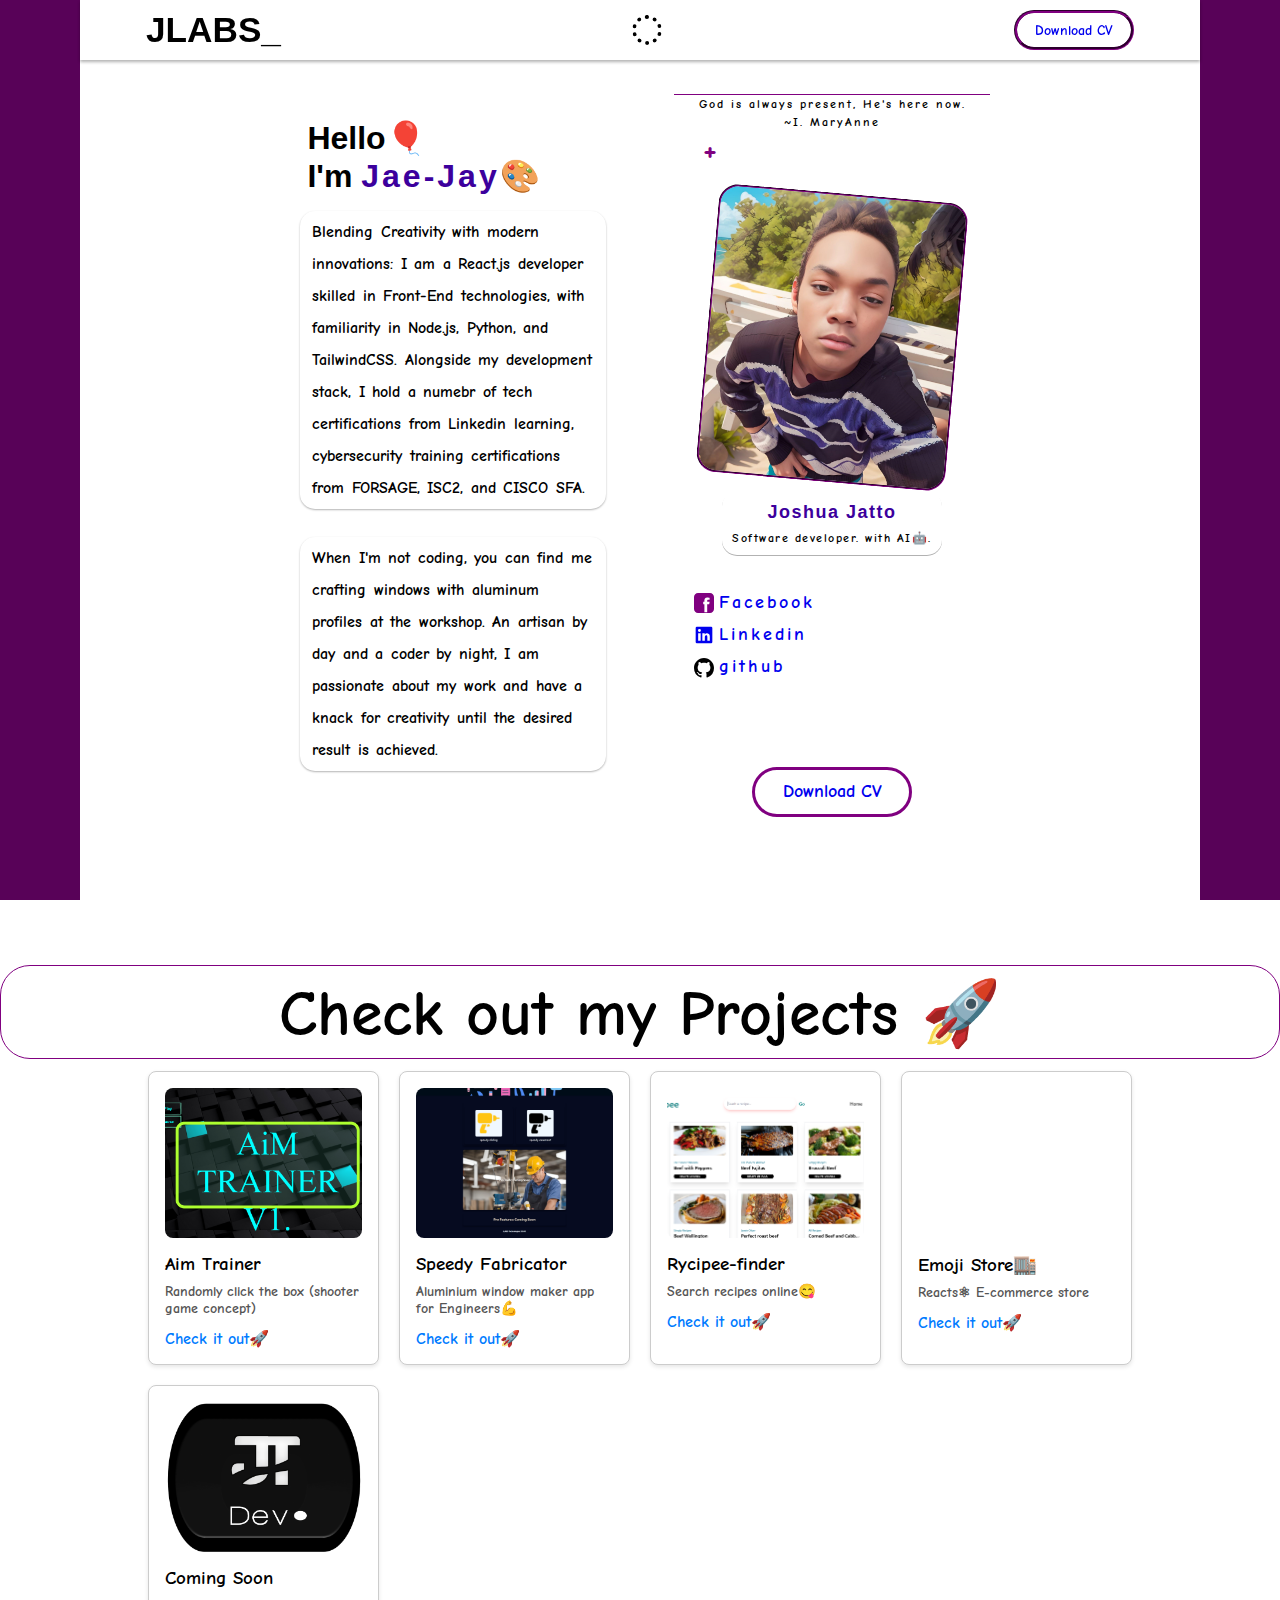
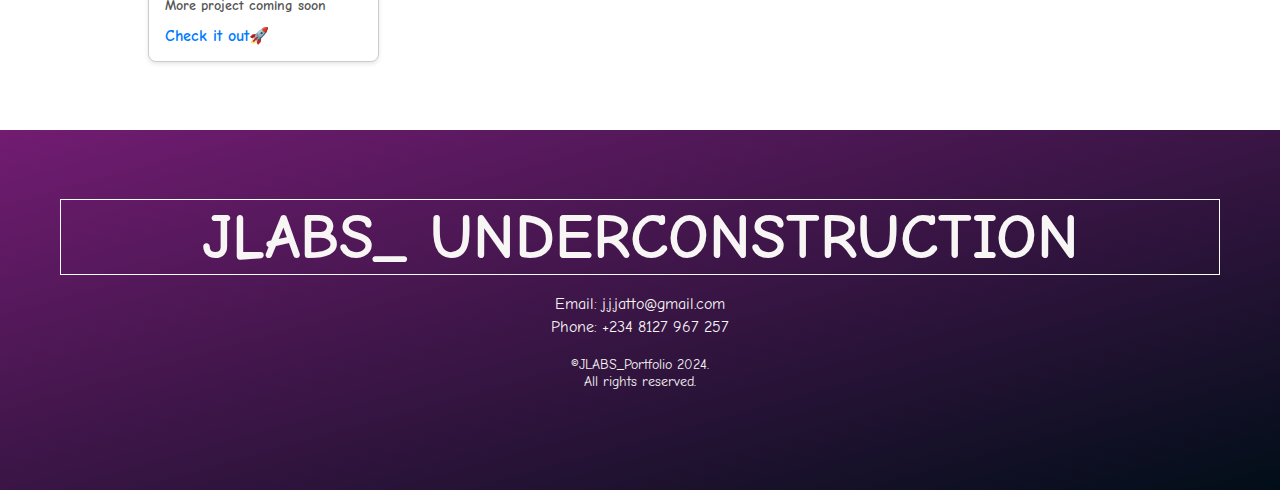
==== commit fd0a3c6c: "ui fix" ====
--- a/index.html
+++ b/index.html
@@ -19,7 +19,7 @@
     <div class="landing">
       <nav>
         <div class="brand-name center">JLABS_</div>
-        <div class="toggle" onclick="darkModeToggle()"></div>
+        <div class="toggle"></div>
         <a href="https://drive.google.com/file/d/1iDQ9RsUi1Dmyfdv8kRpyaJQab0hg22cS/view?usp=sharing" target="_blank"
           class="cv center">Download CV</a>
       </nav>
@@ -148,7 +148,7 @@
       </div>
     </div>
   </footer>
-  <script src="./main.js"></script>
+  <script type="module" src="./main.js"></script>
 </body>
 
 </html>--- a/styles.css
+++ b/styles.css
@@ -387,6 +387,8 @@
 
 }
 
+
+
 .profile:hover {
   rotate: 0deg;
   transition: all 0.6s ease-in-out;
@@ -500,81 +502,105 @@
 
 }
 
+/* Container holding the cards */
 .projects-container {
-  width: calc(100vw - 180px);
-  margin: 0 auto;
-  /* display: flex;
-  flex-direction: column;
-  gap: 1vh;
-  justify-content: center; */
-  position: relative;
-  top: 30px;
-  margin-bottom: 1rem;
-  height: auto;
-}
-
-.project-card {
-  width: 70%;
-  margin: 0 auto;
-  position: relative;
-  display: flex;
-  justify-content: flex-end;
-  flex-wrap: wrap;
-  box-shadow: 2px 6px 4px hsl(0deg 0% 0% / 0.4);
-  border-radius: 9px;
+  display: grid;
+  grid-template-columns: repeat(auto-fit, minmax(200px, 1fr));
+  gap: 20px;
+  padding: 20px;
+  max-width: 80vw;
+  margin: 0 auto;
+}
+
+/* Card styles */
+.card {
+  border: 1px solid #ccc;
+  padding: 16px;
+  border-radius: 8px;
+  background-color: #fff;
+  box-shadow: 0 2px 4px rgba(0, 0, 0, 0.1);
+  transition: transform 0.3s ease, box-shadow 0.3s ease;
+}
+
+/* Image inside the card */
+.card-image {
+  height: 150px;
+  background-size: cover;
+  background-position: center;
+  border-radius: 8px;
+  margin-bottom: 15px;
+}
+
+/* Title inside the card */
+.card-title {
+  font-size: 1.2em;
+  margin-top: 10px;
+}
+
+/* Description inside the card */
+.card-description {
+  margin-top: 8px;
+  font-size: 0.9em;
+  color: #555;
+}
+
+/* Link inside the card */
+.card-link {
+  display: inline-block;
+  margin-top: 12px;
+  color: #007BFF;
   text-decoration: none;
-  height: 35vh;
-  overflow-y: hidden;
-  margin-bottom: .8em;
-
-}
-
-.background {
-  background-size: cover;
-  background-repeat: no-repeat;
-  background-position: center;
-  width: 100%;
-  position: relative;
-}
-
-.project-card:hover {
-  background-color: antiquewhite;
-  border: 1px groove rgb(39, 2, 39);
-  opacity: 85%;
-  transition: .3s ease;
-}
-
-
-.project-name {
-  font-size: 1.2em;
-  font-family: Arial, Helvetica, sans-serif;
-  font-weight: 600;
-  color: white;
-  background: linear-gradient(to bottom right, rgb(114, 28, 114), #010e18);
-  border-radius: px;
-  padding: 10px;
-  max-height: 80px;
-  top: 0;
-  padding-left: .8em;
-}
-
-.project-description {
-  position: relative;
-  text-align: left;
-  padding: 0px 20px;
-  top: 70%;
-  line-height: 1.6;
-  text-shadow: #18191a;
-  border-radius: 5px;
-  font-size: .8rem;
-  font-weight: 600;
-  font-family: Arial, Helvetica, sans-serif;
-  color: white;
-  background-color: rgb(50, 1, 50);
-  opacity: 90%;
-  height: auto;
-}
-
+}
+
+/* Add some hover effects */
+.card:hover {
+  transform: translateY(-5px);
+  box-shadow: 0 4px 8px rgba(0, 0, 0, 0.2);
+}
+
+/* Responsive adjustments with media queries */
+
+/* Medium screens (tablets, small laptops) */
+@media (max-width: 768px) {
+  #product-container {
+    grid-template-columns: repeat(auto-fit, minmax(180px, 1fr));
+  }
+  
+  .card {
+    padding: 12px;
+  }
+
+  .card-title {
+    font-size: 1.1em;
+  }
+
+  .card-description {
+    font-size: 0.85em;
+  }
+}
+
+/* Small screens (phones) */
+@media (max-width: 480px) {
+  #product-container {
+    grid-template-columns: 1fr; /* Stack cards on top of each other */
+  }
+  
+  .card {
+    padding: 10px;
+  }
+
+  .card-title {
+    font-size: 1em;
+  }
+
+  .card-description {
+    font-size: 0.8em;
+  }
+
+  .card-image {
+    height: 120px; /* Slightly smaller images for smaller screens */
+  }
+}
 
 footer {
 
@@ -616,4 +642,18 @@
   font-size: 0.9rem;
   margin-top: 20px;
   font-weight: 500;
-}+}
+
+/* Responsive behavior */
+@media (max-width: 768px) {
+  .project-container {
+      padding: 10px;
+  }
+}
+
+@media (max-width: 480px) {
+  .project-container {
+      grid-template-columns: 1fr;
+      gap: 10px;
+  }
+} 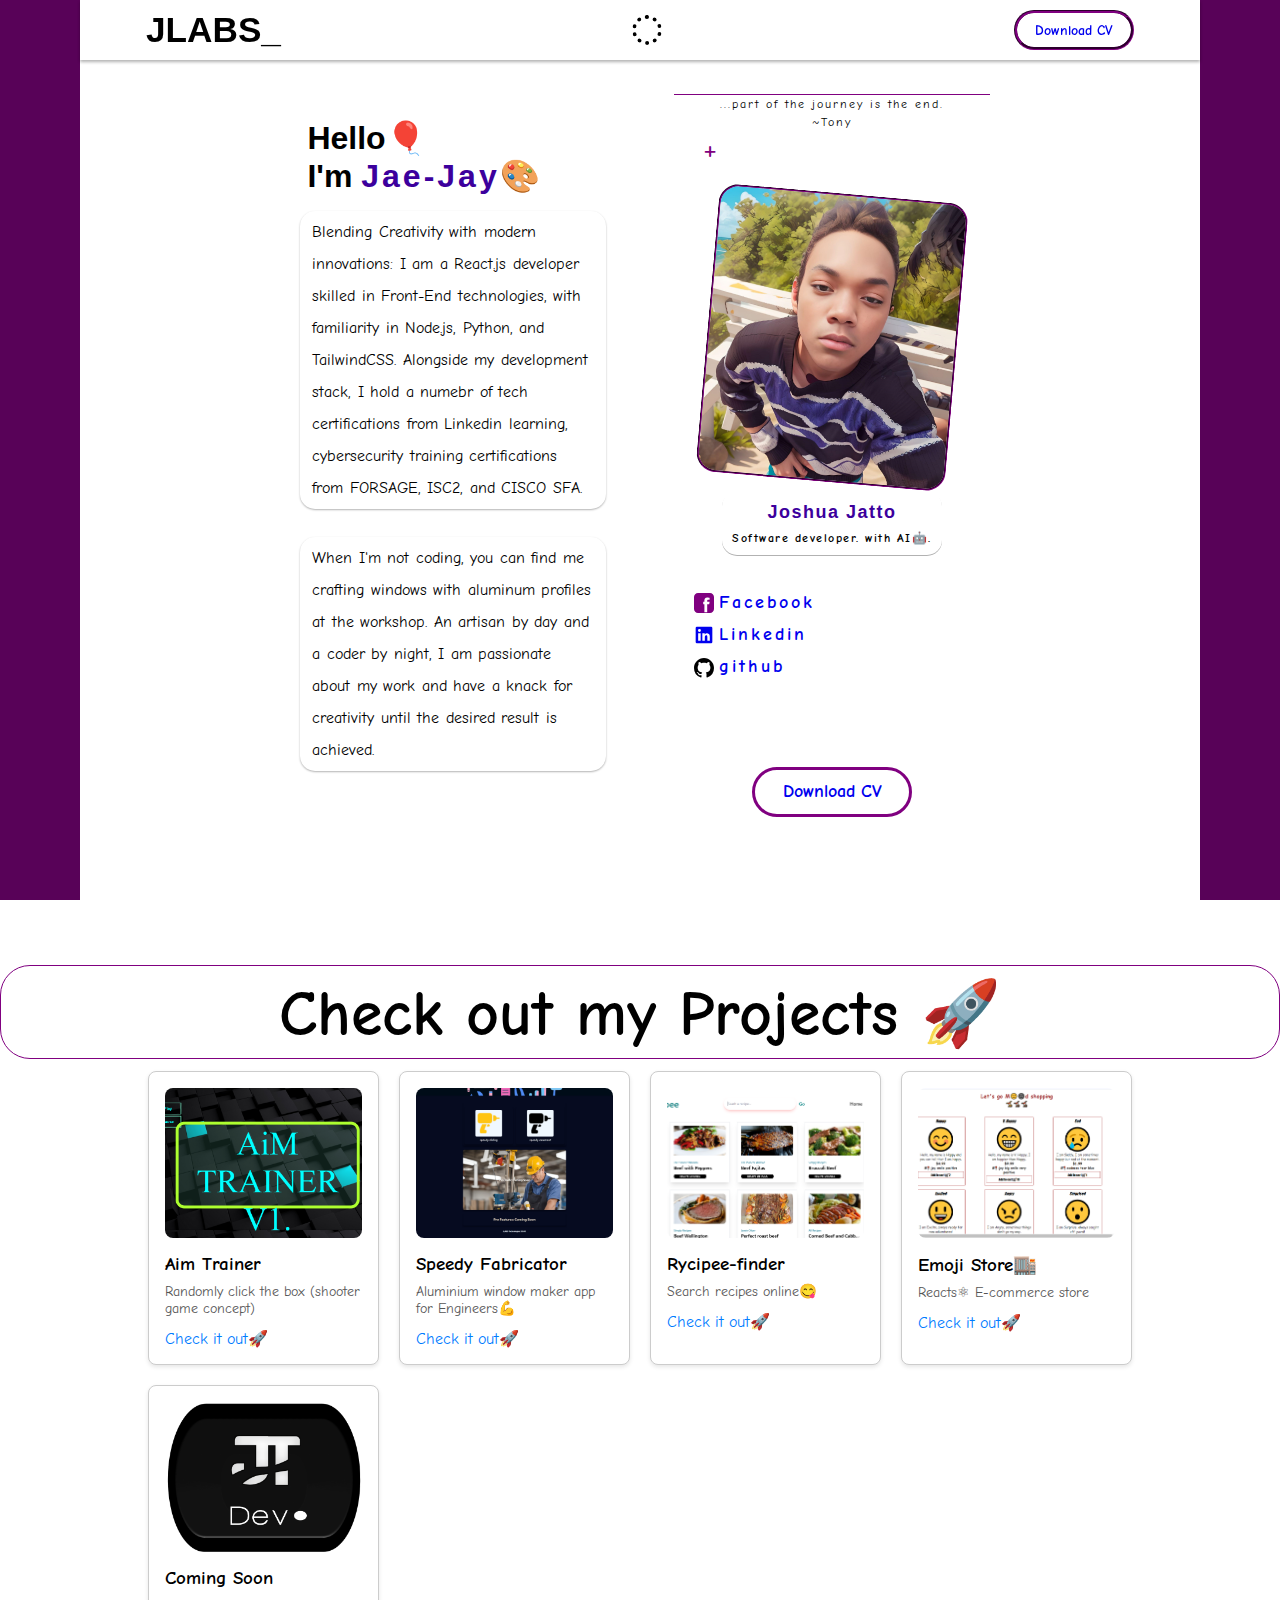
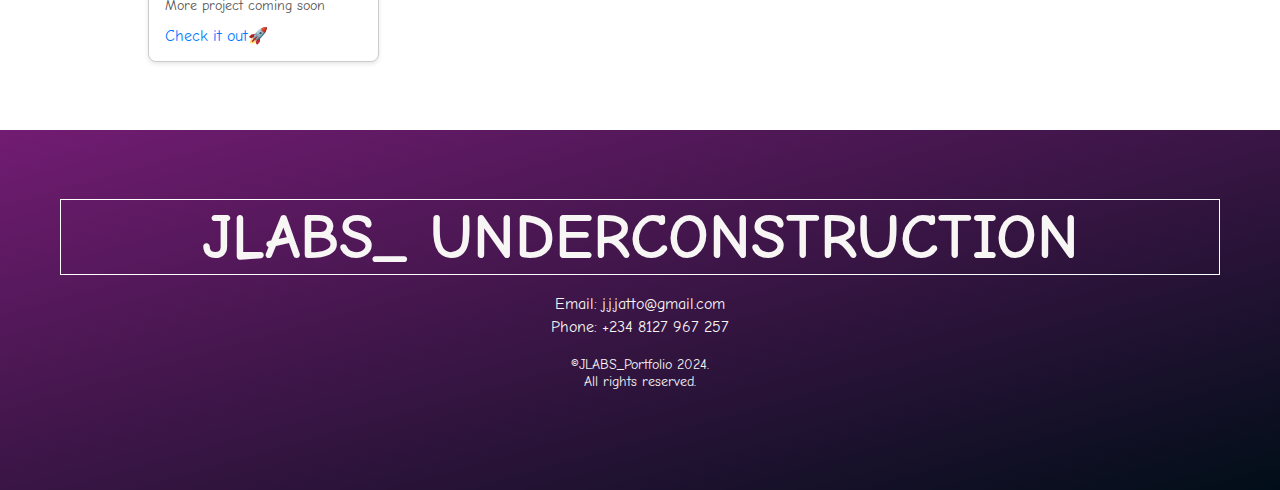
==== commit 95920cac: "initial commit" ====
--- a/index.html
+++ b/index.html
@@ -109,28 +109,6 @@
       <div class="view-projects">Check out my Projects 🚀</div>
     </div>
     <div class="projects-container">
-      <!--       
-        <a href="./project-pages/project-1.html" target="_blank" class="project-card">
-          <div class="background" style=" background-image: url(./assets/AimTrainer_Desktop.html.png);">
-            <div class="project-name">Aim Trainer</div>
-            <div class="project-description">
-             Mouse drag n click game...
-            </div>
-          </div>
-        </a>
-
-        <a href=" https://joshua-jatto.github.io/JLABS-Speedy_ACP/" target="_blank" class="project-card">
-          <div class="background" style=" background-image: url(./assets/Speedy-banner.png);">
-            <div class="project-name">Speedy_v2</div>
-            <div class="project-description">
-               Window fabricator app:
-              list of items | items measurements | Items price
-            </div>
-          </div>
-        </a> -->
-
-
-
     </div>
   </div>
   </div>
--- a/styles.css
+++ b/styles.css
@@ -6,7 +6,6 @@
   margin: 0;
   box-sizing: border-box;
   font-family: "Comic Neue", cursive;
-  font-weight: 600;
   font-style: normal;
 
   
@@ -357,20 +356,6 @@
 
 }
 
-.tech-stack {
-  width: 100%;
-  display: flex;
-  flex-direction: row;
-  justify-content: space-evenly;
-  align-items: center;
-  position: relative;
-  height: 40px;
-  border-radius: 30px;
-  font-size: 16px;
-  font-weight: 400;
-  margin: 0 auto;
-  margin-top: 2em;
-}
 
 ul li {
   list-style: none;
@@ -460,7 +445,6 @@
 }
 
 .git {
-  /* display: none; */
   width: 160px;
   height: 50px;
   border-radius: 30px;
